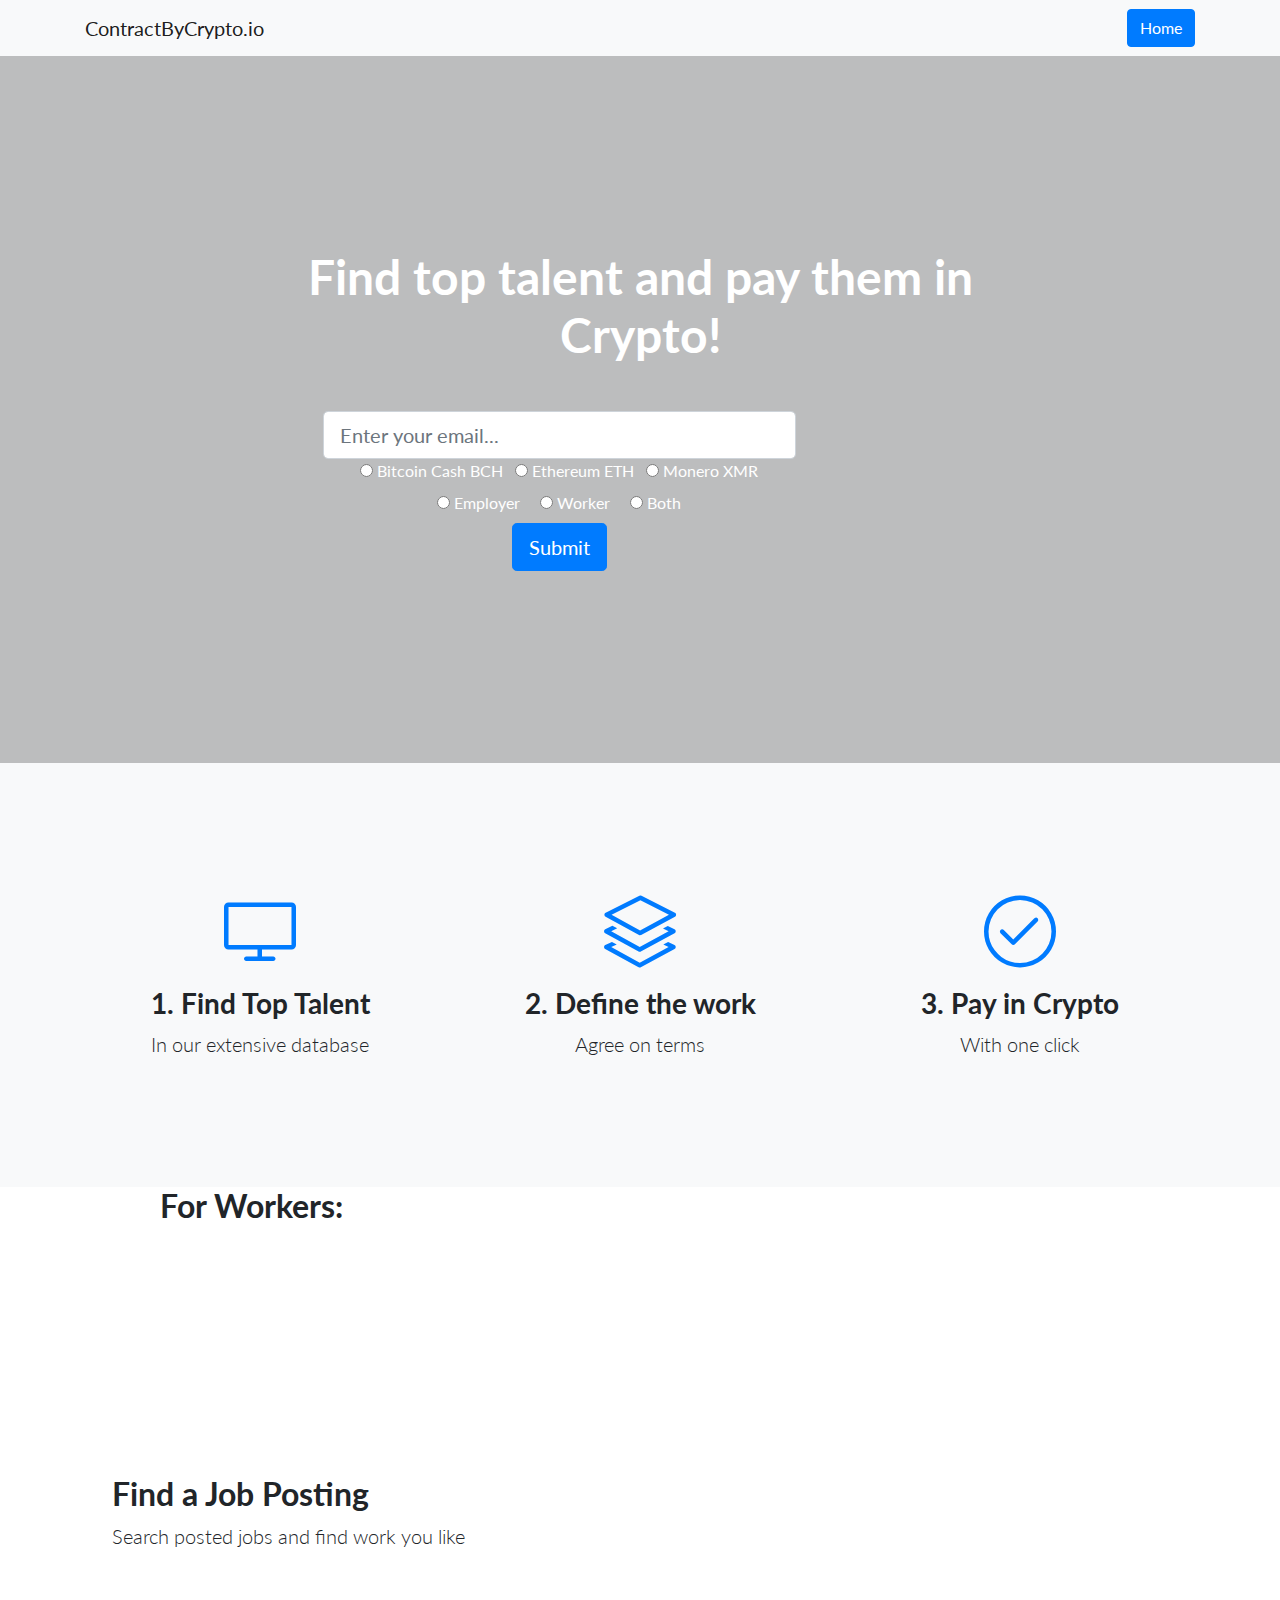
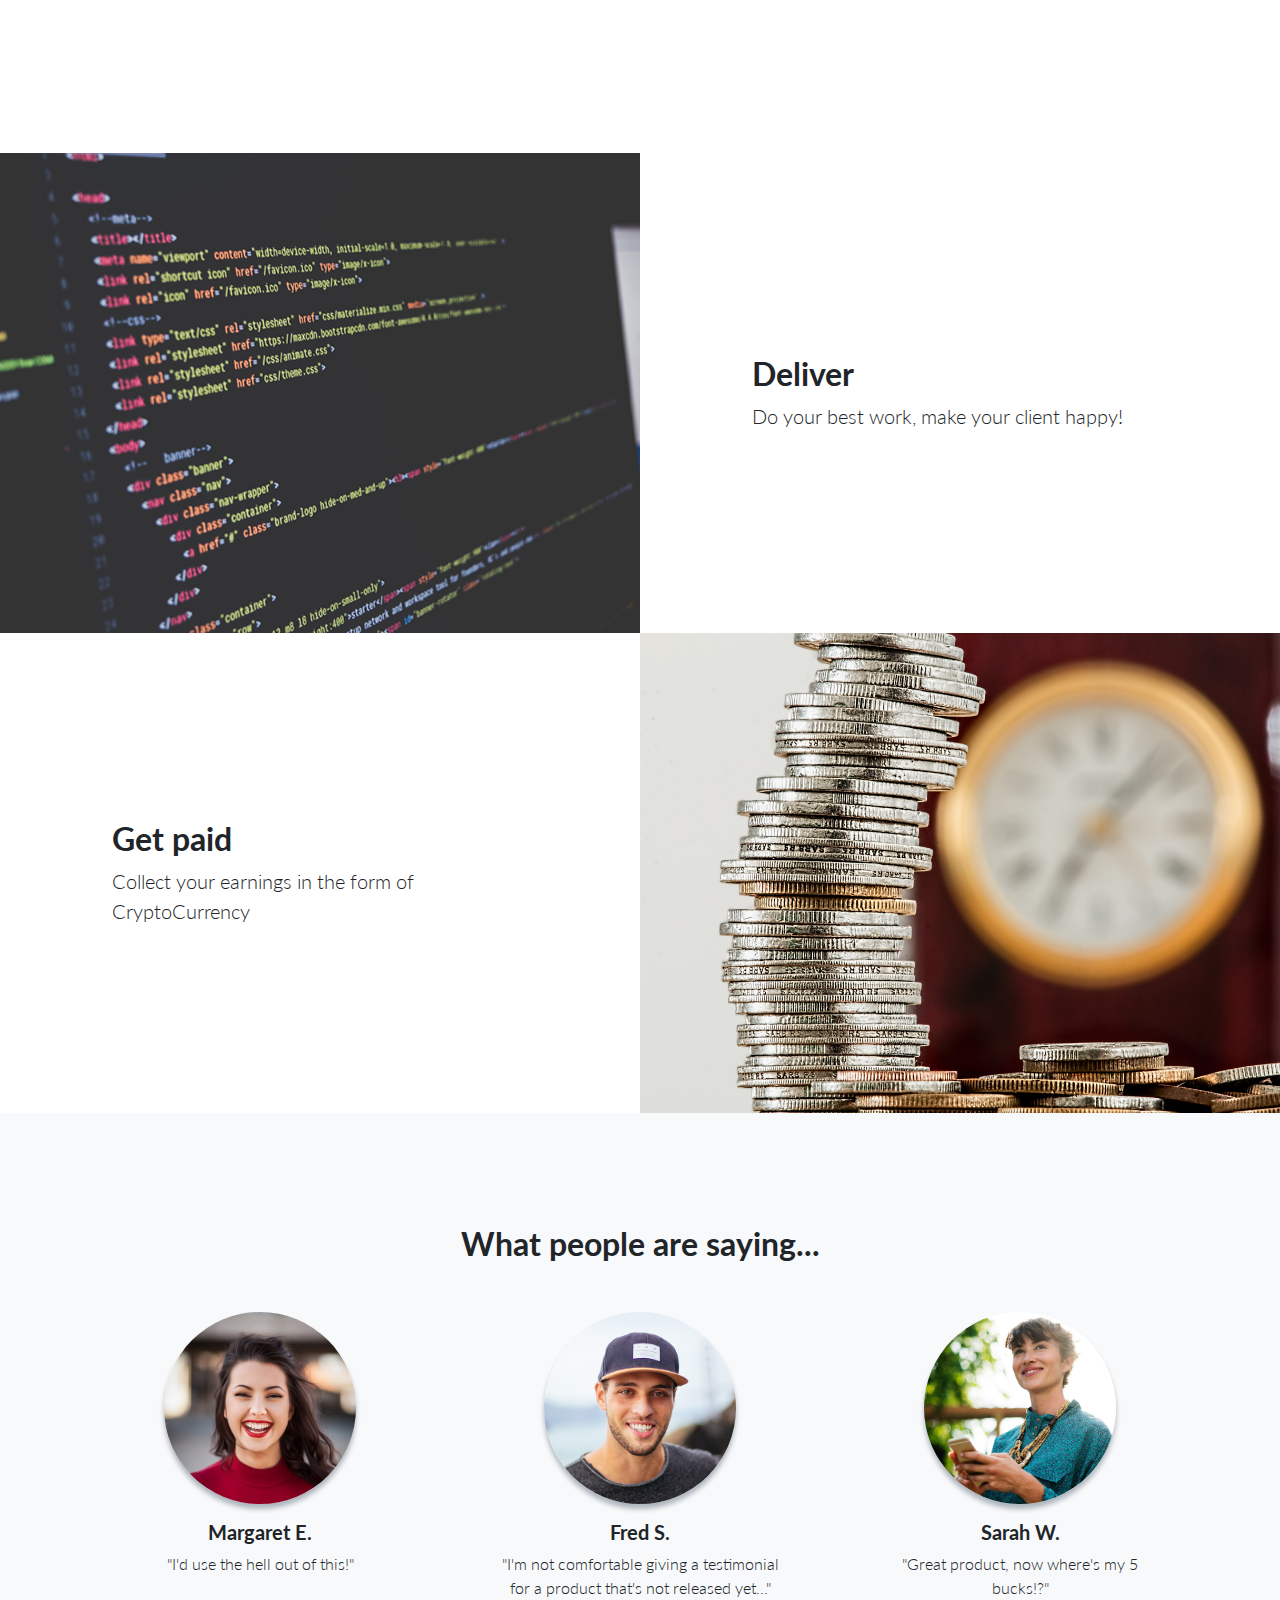
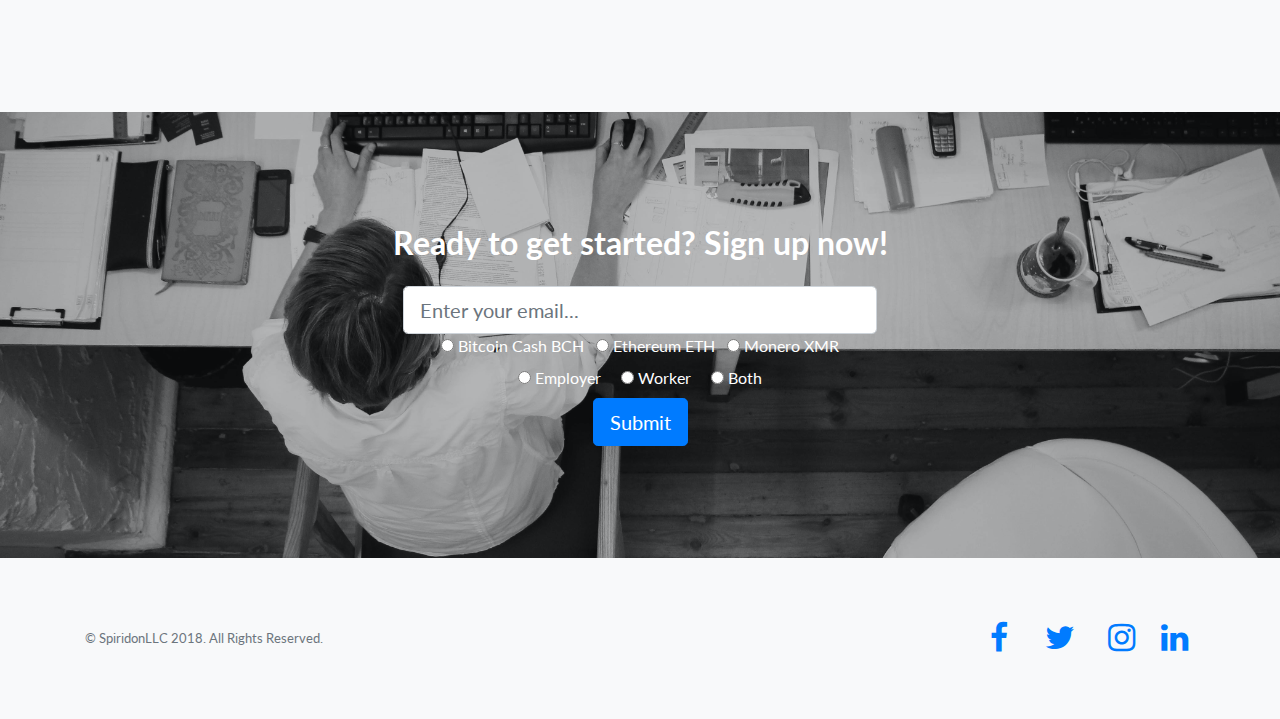
==== site/index.html @ 1835cf9c "initial commit" ====
<!DOCTYPE html>
<html lang="en">

  <head>

    <meta charset="utf-8">
    <meta name="viewport" content="width=device-width, initial-scale=1, shrink-to-fit=no">
    <meta name="description" content="">
    <meta name="author" content="">

    <title>Contract by Crypto - Pay for Work with Crypto Currency</title>

    <!-- Bootstrap core CSS -->
    <link href="vendor/bootstrap/css/bootstrap.min.css" rel="stylesheet">

    <!-- Custom fonts for this template -->
    <link href="vendor/font-awesome/css/font-awesome.min.css" rel="stylesheet" type="text/css">
    <link href="vendor/simple-line-icons/css/simple-line-icons.css" rel="stylesheet" type="text/css">
    <link href="https://fonts.googleapis.com/css?family=Lato:300,400,700,300italic,400italic,700italic" rel="stylesheet" type="text/css">

    <!-- Custom styles for this template -->
    <link href="css/landing-page.min.css" rel="stylesheet">

  </head>

  <body>

    <!-- Navigation
    -->
    <nav class="navbar navbar-light bg-light static-top">
      <div class="container">
        <a class="navbar-brand" href="/index.html">ContractByCrypto.io</a>
        <a class="btn btn-primary" href="/index.html">Home</a>
      </div>
    </nav>
    <!-- Masthead -->
    <header class="masthead text-white text-center">
      <div class="overlay"></div>
      <div class="container">
        <div class="row">
          <div class="col-xl-9 mx-auto">
            <h1 class="mb-5">Find top talent and pay them in Crypto!</h1>
          </div>
          <div class="col-md-10 col-lg-8 col-xl-7 mx-auto">
            <form action="/welcome.html">
              <div class="form-row">
                <div class="col-12 col-md-9 mb-2 mb-md-0">
                    <input type="email" name="email" required class="form-control form-control-lg" placeholder="Enter your email...">
                    <input type="radio" required id="bch" name="currency" value="bch">
                    <label for="bch">Bitcoin Cash BCH &nbsp;</label>
                    <input type="radio" required id="eth" name="currency" value="eth">
                    <label for="eth">Ethereum ETH &nbsp;</label>
                    <input type="radio" required id="xmr" name="currency" value="xmr">
                    <label for="xmr">Monero XMR</label>
                    <br>
                    <input type="radio" required id="employer" name="role" value="employer">
                    <label for="employer">Employer &nbsp; &nbsp;</label>
                    <input type="radio" required id="worker" name="role" value="worker">
                    <label for="worker">Worker &nbsp; &nbsp;</label>
                    <input type="radio" required id="both" name="role" value="both">
                    <label for="both">Both</label>
                    <br>
                    <input type="submit" value="Submit" class="btn btn-lg btn-primary">
                </div>
              </div>
            </form>
          </div>
        </div>
      </div>
    </header>

    <!-- Icons Grid -->
    <section class="features-icons bg-light text-center">
      <div class="container">
        <div class="row">
          <div class="col-lg-4">
            <div class="features-icons-item mx-auto mb-5 mb-lg-0 mb-lg-3">
              <div class="features-icons-icon d-flex">
                <i class="icon-screen-desktop m-auto text-primary"></i>
              </div>
              <h3>1. Find Top Talent</h3>
              <p class="lead mb-0">In our extensive database</p>
            </div>
          </div>
          <div class="col-lg-4">
            <div class="features-icons-item mx-auto mb-5 mb-lg-0 mb-lg-3">
              <div class="features-icons-icon d-flex">
                <i class="icon-layers m-auto text-primary"></i>
              </div>
              <h3>2. Define the work</h3>
              <p class="lead mb-0">Agree on terms</p>
            </div>
          </div>
          <div class="col-lg-4">
            <div class="features-icons-item mx-auto mb-0 mb-lg-3">
              <div class="features-icons-icon d-flex">
                <i class="icon-check m-auto text-primary"></i>
              </div>
              <h3>3. Pay in Crypto</h3>
              <p class="lead mb-0">With one click</p>
            </div>
          </div>
        </div>
      </div>
    </section>

    <!-- Image Showcases -->
    <section class="showcase">
      <div class="container-fluid p-0">
        <div class="row no-gutters">
          <div class="col-xl-9 mx-auto">
            <h2 class="mb-5">For Workers:</h2>
          </div>

          <div class="col-lg-6 order-lg-2 text-white showcase-img" style="background-image: url('img/bw-showcase-1.jpg');"></div>
          <div class="col-lg-6 order-lg-1 my-auto showcase-text">
            <h2>Find a Job Posting</h2>
            <p class="lead mb-0">Search posted jobs and find work you like</p>
          </div>
        </div>
        <div class="row no-gutters">
          <div class="col-lg-6 text-white showcase-img" style="background-image: url('img/bg-showcase-2.jpg');"></div>
          <div class="col-lg-6 my-auto showcase-text">
            <h2>Deliver</h2>
            <p class="lead mb-0">Do your best work, make your client happy!</p>
          </div>
        </div>
        <div class="row no-gutters">
          <div class="col-lg-6 order-lg-2 text-white showcase-img" style="background-image: url('img/bw-showcase-3.jpg');"></div>
          <div class="col-lg-6 order-lg-1 my-auto showcase-text">
            <h2>Get paid</h2>
            <p class="lead mb-0">Collect your earnings in the form of CryptoCurrency</p>
          </div>
        </div>
      </div>
    </section>

    <!-- Testimonials -->
    <section class="testimonials text-center bg-light">
      <div class="container">
        <h2 class="mb-5">What people are saying...</h2>
        <div class="row">
          <div class="col-lg-4">
            <div class="testimonial-item mx-auto mb-5 mb-lg-0">
              <img class="img-fluid rounded-circle mb-3" src="img/testimonials-1.jpg" alt="">
              <h5>Margaret E.</h5>
              <p class="font-weight-light mb-0">"I'd use the hell out of this!"</p>
            </div>
          </div>
          <div class="col-lg-4">
            <div class="testimonial-item mx-auto mb-5 mb-lg-0">
              <img class="img-fluid rounded-circle mb-3" src="img/testimonials-2.jpg" alt="">
              <h5>Fred S.</h5>
              <p class="font-weight-light mb-0">"I'm not comfortable giving a testimonial for a product that's not released yet..."</p>
            </div>
          </div>
          <div class="col-lg-4">
            <div class="testimonial-item mx-auto mb-5 mb-lg-0">
              <img class="img-fluid rounded-circle mb-3" src="img/testimonials-3.jpg" alt="">
              <h5>Sarah	W.</h5>
              <p class="font-weight-light mb-0">"Great product, now where's my 5 bucks!?"</p>
            </div>
          </div>
        </div>
      </div>
    </section>

    <!-- Call to Action -->
    <section class="call-to-action text-white text-center">
      <div class="overlay"></div>
      <div class="container">
        <div class="row">
          <div class="col-xl-9 mx-auto">
            <h2 class="mb-4">Ready to get started? Sign up now!</h2>
          </div>
          <div class="col-md-10 col-lg-8 col-xl-7 mx-auto">
            <form action="/welcome.html">
              <div class="form-row">
                <!--<div class="col-12 col-md-9 mb-2 mb-md-0">-->
                <div class="col-xl-9 mx-auto">
                    <input type="email" name="email" required class="form-control form-control-lg" placeholder="Enter your email...">
                    <input type="radio" required id="bch" name="currency" value="bch">
                    <label for="bch">Bitcoin Cash BCH &nbsp;</label>
                    <input type="radio" required id="eth" name="currency" value="eth">
                    <label for="eth">Ethereum ETH &nbsp;</label>
                    <input type="radio" required id="xmr" name="currency" value="xmr">
                    <label for="xmr">Monero XMR</label>
                    <br>
                    <input type="radio" required id="employer" name="role" value="employer">
                    <label for="employer">Employer &nbsp; &nbsp;</label>
                    <input type="radio" required id="worker" name="role" value="worker">
                    <label for="worker">Worker &nbsp; &nbsp;</label>
                    <input type="radio" required id="both" name="role" value="both">
                    <label for="both">Both</label>
                    <br>
                    <input type="submit" value="Submit" class="btn btn-lg btn-primary">
                </div>
              </div>
            </form>
          </div>
        </div>
      </div>
    </section>

    <!-- Footer -->
    <footer class="footer bg-light">
      <div class="container">
        <div class="row">
          <div class="col-lg-6 h-100 text-center text-lg-left my-auto">
            <p class="text-muted small mb-4 mb-lg-0">&copy; SpiridonLLC 2018. All Rights Reserved.</p>
          </div>
          <div class="col-lg-6 h-100 text-center text-lg-right my-auto">
            <ul class="list-inline mb-0">
              <li class="list-inline-item mr-3">
                <a href="#">
                  <i class="fa fa-facebook fa-2x fa-fw"></i>
                </a>
              </li>
              <li class="list-inline-item mr-3">
                <a href="#">
                  <i class="fa fa-twitter fa-2x fa-fw"></i>
                </a>
              </li>
              <li class="list-inline-item">
                <a href="#">
                  <i class="fa fa-instagram fa-2x fa-fw"></i>
                </a>
              </li>
              <li class="list-inline-item">
                <a href="#">
                  <i class="fa fa-linkedin fa-2x fa-fw"></i>
                </a>
              </li>
            </ul>
          </div>
        </div>
      </div>
    </footer>

    <!-- Bootstrap core JavaScript -->
    <script src="vendor/jquery/jquery.min.js"></script>
    <script src="vendor/bootstrap/js/bootstrap.bundle.min.js"></script>

  </body>

</html>
---- site/vendor/simple-line-icons/css/simple-line-icons.css ----
@font-face {
  font-family: 'simple-line-icons';
  src: url('../fonts/Simple-Line-Icons.eot?v=2.4.0');
  src: url('../fonts/Simple-Line-Icons.eot?v=2.4.0#iefix') format('embedded-opentype'), url('../fonts/Simple-Line-Icons.woff2?v=2.4.0') format('woff2'), url('../fonts/Simple-Line-Icons.ttf?v=2.4.0') format('truetype'), url('../fonts/Simple-Line-Icons.woff?v=2.4.0') format('woff'), url('../fonts/Simple-Line-Icons.svg?v=2.4.0#simple-line-icons') format('svg');
  font-weight: normal;
  font-style: normal;
}
/*
 Use the following CSS code if you want to have a class per icon.
 Instead of a list of all class selectors, you can use the generic [class*="icon-"] selector, but it's slower:
*/
.icon-user,
.icon-people,
.icon-user-female,
.icon-user-follow,
.icon-user-following,
.icon-user-unfollow,
.icon-login,
.icon-logout,
.icon-emotsmile,
.icon-phone,
.icon-call-end,
.icon-call-in,
.icon-call-out,
.icon-map,
.icon-location-pin,
.icon-direction,
.icon-directions,
.icon-compass,
.icon-layers,
.icon-menu,
.icon-list,
.icon-options-vertical,
.icon-options,
.icon-arrow-down,
.icon-arrow-left,
.icon-arrow-right,
.icon-arrow-up,
.icon-arrow-up-circle,
.icon-arrow-left-circle,
.icon-arrow-right-circle,
.icon-arrow-down-circle,
.icon-check,
.icon-clock,
.icon-plus,
.icon-minus,
.icon-close,
.icon-event,
.icon-exclamation,
.icon-organization,
.icon-trophy,
.icon-screen-smartphone,
.icon-screen-desktop,
.icon-plane,
.icon-notebook,
.icon-mustache,
.icon-mouse,
.icon-magnet,
.icon-energy,
.icon-disc,
.icon-cursor,
.icon-cursor-move,
.icon-crop,
.icon-chemistry,
.icon-speedometer,
.icon-shield,
.icon-screen-tablet,
.icon-magic-wand,
.icon-hourglass,
.icon-graduation,
.icon-ghost,
.icon-game-controller,
.icon-fire,
.icon-eyeglass,
.icon-envelope-open,
.icon-envelope-letter,
.icon-bell,
.icon-badge,
.icon-anchor,
.icon-wallet,
.icon-vector,
.icon-speech,
.icon-puzzle,
.icon-printer,
.icon-present,
.icon-playlist,
.icon-pin,
.icon-picture,
.icon-handbag,
.icon-globe-alt,
.icon-globe,
.icon-folder-alt,
.icon-folder,
.icon-film,
.icon-feed,
.icon-drop,
.icon-drawer,
.icon-docs,
.icon-doc,
.icon-diamond,
.icon-cup,
.icon-calculator,
.icon-bubbles,
.icon-briefcase,
.icon-book-open,
.icon-basket-loaded,
.icon-basket,
.icon-bag,
.icon-action-undo,
.icon-action-redo,
.icon-wrench,
.icon-umbrella,
.icon-trash,
.icon-tag,
.icon-support,
.icon-frame,
.icon-size-fullscreen,
.icon-size-actual,
.icon-shuffle,
.icon-share-alt,
.icon-share,
.icon-rocket,
.icon-question,
.icon-pie-chart,
.icon-pencil,
.icon-note,
.icon-loop,
.icon-home,
.icon-grid,
.icon-graph,
.icon-microphone,
.icon-music-tone-alt,
.icon-music-tone,
.icon-earphones-alt,
.icon-earphones,
.icon-equalizer,
.icon-like,
.icon-dislike,
.icon-control-start,
.icon-control-rewind,
.icon-control-play,
.icon-control-pause,
.icon-control-forward,
.icon-control-end,
.icon-volume-1,
.icon-volume-2,
.icon-volume-off,
.icon-calendar,
.icon-bulb,
.icon-chart,
.icon-ban,
.icon-bubble,
.icon-camrecorder,
.icon-camera,
.icon-cloud-download,
.icon-cloud-upload,
.icon-envelope,
.icon-eye,
.icon-flag,
.icon-heart,
.icon-info,
.icon-key,
.icon-link,
.icon-lock,
.icon-lock-open,
.icon-magnifier,
.icon-magnifier-add,
.icon-magnifier-remove,
.icon-paper-clip,
.icon-paper-plane,
.icon-power,
.icon-refresh,
.icon-reload,
.icon-settings,
.icon-star,
.icon-symbol-female,
.icon-symbol-male,
.icon-target,
.icon-credit-card,
.icon-paypal,
.icon-social-tumblr,
.icon-social-twitter,
.icon-social-facebook,
.icon-social-instagram,
.icon-social-linkedin,
.icon-social-pinterest,
.icon-social-github,
.icon-social-google,
.icon-social-reddit,
.icon-social-skype,
.icon-social-dribbble,
.icon-social-behance,
.icon-social-foursqare,
.icon-social-soundcloud,
.icon-social-spotify,
.icon-social-stumbleupon,
.icon-social-youtube,
.icon-social-dropbox,
.icon-social-vkontakte,
.icon-social-steam {
  font-family: 'simple-line-icons';
  speak: none;
  font-style: normal;
  font-weight: normal;
  font-variant: normal;
  text-transform: none;
  line-height: 1;
  /* Better Font Rendering =========== */
  -webkit-font-smoothing: antialiased;
  -moz-osx-font-smoothing: grayscale;
}
.icon-user:before {
  content: "\e005";
}
.icon-people:before {
  content: "\e001";
}
.icon-user-female:before {
  content: "\e000";
}
.icon-user-follow:before {
  content: "\e002";
}
.icon-user-following:before {
  content: "\e003";
}
.icon-user-unfollow:before {
  content: "\e004";
}
.icon-login:before {
  content: "\e066";
}
.icon-logout:before {
  content: "\e065";
}
.icon-emotsmile:before {
  content: "\e021";
}
.icon-phone:before {
  content: "\e600";
}
.icon-call-end:before {
  content: "\e048";
}
.icon-call-in:before {
  content: "\e047";
}
.icon-call-out:before {
  content: "\e046";
}
.icon-map:before {
  content: "\e033";
}
.icon-location-pin:before {
  content: "\e096";
}
.icon-direction:before {
  content: "\e042";
}
.icon-directions:before {
  content: "\e041";
}
.icon-compass:before {
  content: "\e045";
}
.icon-layers:before {
  content: "\e034";
}
.icon-menu:before {
  content: "\e601";
}
.icon-list:before {
  content: "\e067";
}
.icon-options-vertical:before {
  content: "\e602";
}
.icon-options:before {
  content: "\e603";
}
.icon-arrow-down:before {
  content: "\e604";
}
.icon-arrow-left:before {
  content: "\e605";
}
.icon-arrow-right:before {
  content: "\e606";
}
.icon-arrow-up:before {
  content: "\e607";
}
.icon-arrow-up-circle:before {
  content: "\e078";
}
.icon-arrow-left-circle:before {
  content: "\e07a";
}
.icon-arrow-right-circle:before {
  content: "\e079";
}
.icon-arrow-down-circle:before {
  content: "\e07b";
}
.icon-check:before {
  content: "\e080";
}
.icon-clock:before {
  content: "\e081";
}
.icon-plus:before {
  content: "\e095";
}
.icon-minus:before {
  content: "\e615";
}
.icon-close:before {
  content: "\e082";
}
.icon-event:before {
  content: "\e619";
}
.icon-exclamation:before {
  content: "\e617";
}
.icon-organization:before {
  content: "\e616";
}
.icon-trophy:before {
  content: "\e006";
}
.icon-screen-smartphone:before {
  content: "\e010";
}
.icon-screen-desktop:before {
  content: "\e011";
}
.icon-plane:before {
  content: "\e012";
}
.icon-notebook:before {
  content: "\e013";
}
.icon-mustache:before {
  content: "\e014";
}
.icon-mouse:before {
  content: "\e015";
}
.icon-magnet:before {
  content: "\e016";
}
.icon-energy:before {
  content: "\e020";
}
.icon-disc:before {
  content: "\e022";
}
.icon-cursor:before {
  content: "\e06e";
}
.icon-cursor-move:before {
  content: "\e023";
}
.icon-crop:before {
  content: "\e024";
}
.icon-chemistry:before {
  content: "\e026";
}
.icon-speedometer:before {
  content: "\e007";
}
.icon-shield:before {
  content: "\e00e";
}
.icon-screen-tablet:before {
  content: "\e00f";
}
.icon-magic-wand:before {
  content: "\e017";
}
.icon-hourglass:before {
  content: "\e018";
}
.icon-graduation:before {
  content: "\e019";
}
.icon-ghost:before {
  content: "\e01a";
}
.icon-game-controller:before {
  content: "\e01b";
}
.icon-fire:before {
  content: "\e01c";
}
.icon-eyeglass:before {
  content: "\e01d";
}
.icon-envelope-open:before {
  content: "\e01e";
}
.icon-envelope-letter:before {
  content: "\e01f";
}
.icon-bell:before {
  content: "\e027";
}
.icon-badge:before {
  content: "\e028";
}
.icon-anchor:before {
  content: "\e029";
}
.icon-wallet:before {
  content: "\e02a";
}
.icon-vector:before {
  content: "\e02b";
}
.icon-speech:before {
  content: "\e02c";
}
.icon-puzzle:before {
  content: "\e02d";
}
.icon-printer:before {
  content: "\e02e";
}
.icon-present:before {
  content: "\e02f";
}
.icon-playlist:before {
  content: "\e030";
}
.icon-pin:before {
  content: "\e031";
}
.icon-picture:before {
  content: "\e032";
}
.icon-handbag:before {
  content: "\e035";
}
.icon-globe-alt:before {
  content: "\e036";
}
.icon-globe:before {
  content: "\e037";
}
.icon-folder-alt:before {
  content: "\e039";
}
.icon-folder:before {
  content: "\e089";
}
.icon-film:before {
  content: "\e03a";
}
.icon-feed:before {
  content: "\e03b";
}
.icon-drop:before {
  content: "\e03e";
}
.icon-drawer:before {
  content: "\e03f";
}
.icon-docs:before {
  content: "\e040";
}
.icon-doc:before {
  content: "\e085";
}
.icon-diamond:before {
  content: "\e043";
}
.icon-cup:before {
  content: "\e044";
}
.icon-calculator:before {
  content: "\e049";
}
.icon-bubbles:before {
  content: "\e04a";
}
.icon-briefcase:before {
  content: "\e04b";
}
.icon-book-open:before {
  content: "\e04c";
}
.icon-basket-loaded:before {
  content: "\e04d";
}
.icon-basket:before {
  content: "\e04e";
}
.icon-bag:before {
  content: "\e04f";
}
.icon-action-undo:before {
  content: "\e050";
}
.icon-action-redo:before {
  content: "\e051";
}
.icon-wrench:before {
  content: "\e052";
}
.icon-umbrella:before {
  content: "\e053";
}
.icon-trash:before {
  content: "\e054";
}
.icon-tag:before {
  content: "\e055";
}
.icon-support:before {
  content: "\e056";
}
.icon-frame:before {
  content: "\e038";
}
.icon-size-fullscreen:before {
  content: "\e057";
}
.icon-size-actual:before {
  content: "\e058";
}
.icon-shuffle:before {
  content: "\e059";
}
.icon-share-alt:before {
  content: "\e05a";
}
.icon-share:before {
  content: "\e05b";
}
.icon-rocket:before {
  content: "\e05c";
}
.icon-question:before {
  content: "\e05d";
}
.icon-pie-chart:before {
  content: "\e05e";
}
.icon-pencil:before {
  content: "\e05f";
}
.icon-note:before {
  content: "\e060";
}
.icon-loop:before {
  content: "\e064";
}
.icon-home:before {
  content: "\e069";
}
.icon-grid:before {
  content: "\e06a";
}
.icon-graph:before {
  content: "\e06b";
}
.icon-microphone:before {
  content: "\e063";
}
.icon-music-tone-alt:before {
  content: "\e061";
}
.icon-music-tone:before {
  content: "\e062";
}
.icon-earphones-alt:before {
  content: "\e03c";
}
.icon-earphones:before {
  content: "\e03d";
}
.icon-equalizer:before {
  content: "\e06c";
}
.icon-like:before {
  content: "\e068";
}
.icon-dislike:before {
  content: "\e06d";
}
.icon-control-start:before {
  content: "\e06f";
}
.icon-control-rewind:before {
  content: "\e070";
}
.icon-control-play:before {
  content: "\e071";
}
.icon-control-pause:before {
  content: "\e072";
}
.icon-control-forward:before {
  content: "\e073";
}
.icon-control-end:before {
  content: "\e074";
}
.icon-volume-1:before {
  content: "\e09f";
}
.icon-volume-2:before {
  content: "\e0a0";
}
.icon-volume-off:before {
  content: "\e0a1";
}
.icon-calendar:before {
  content: "\e075";
}
.icon-bulb:before {
  content: "\e076";
}
.icon-chart:before {
  content: "\e077";
}
.icon-ban:before {
  content: "\e07c";
}
.icon-bubble:before {
  content: "\e07d";
}
.icon-camrecorder:before {
  content: "\e07e";
}
.icon-camera:before {
  content: "\e07f";
}
.icon-cloud-download:before {
  content: "\e083";
}
.icon-cloud-upload:before {
  content: "\e084";
}
.icon-envelope:before {
  content: "\e086";
}
.icon-eye:before {
  content: "\e087";
}
.icon-flag:before {
  content: "\e088";
}
.icon-heart:before {
  content: "\e08a";
}
.icon-info:before {
  content: "\e08b";
}
.icon-key:before {
  content: "\e08c";
}
.icon-link:before {
  content: "\e08d";
}
.icon-lock:before {
  content: "\e08e";
}
.icon-lock-open:before {
  content: "\e08f";
}
.icon-magnifier:before {
  content: "\e090";
}
.icon-magnifier-add:before {
  content: "\e091";
}
.icon-magnifier-remove:before {
  content: "\e092";
}
.icon-paper-clip:before {
  content: "\e093";
}
.icon-paper-plane:before {
  content: "\e094";
}
.icon-power:before {
  content: "\e097";
}
.icon-refresh:before {
  content: "\e098";
}
.icon-reload:before {
  content: "\e099";
}
.icon-settings:before {
  content: "\e09a";
}
.icon-star:before {
  content: "\e09b";
}
.icon-symbol-female:before {
  content: "\e09c";
}
.icon-symbol-male:before {
  content: "\e09d";
}
.icon-target:before {
  content: "\e09e";
}
.icon-credit-card:before {
  content: "\e025";
}
.icon-paypal:before {
  content: "\e608";
}
.icon-social-tumblr:before {
  content: "\e00a";
}
.icon-social-twitter:before {
  content: "\e009";
}
.icon-social-facebook:before {
  content: "\e00b";
}
.icon-social-instagram:before {
  content: "\e609";
}
.icon-social-linkedin:before {
  content: "\e60a";
}
.icon-social-pinterest:before {
  content: "\e60b";
}
.icon-social-github:before {
  content: "\e60c";
}
.icon-social-google:before {
  content: "\e60d";
}
.icon-social-reddit:before {
  content: "\e60e";
}
.icon-social-skype:before {
  content: "\e60f";
}
.icon-social-dribbble:before {
  content: "\e00d";
}
.icon-social-behance:before {
  content: "\e610";
}
.icon-social-foursqare:before {
  content: "\e611";
}
.icon-social-soundcloud:before {
  content: "\e612";
}
.icon-social-spotify:before {
  content: "\e613";
}
.icon-social-stumbleupon:before {
  content: "\e614";
}
.icon-social-youtube:before {
  content: "\e008";
}
.icon-social-dropbox:before {
  content: "\e00c";
}
.icon-social-vkontakte:before {
  content: "\e618";
}
.icon-social-steam:before {
  content: "\e620";
}
---- site/css/landing-page.min.css ----
body{font-family:Lato,'Helvetica Neue',Helvetica,Arial,sans-serif}h1,h2,h3,h4,h5,h6{font-family:Lato,'Helvetica Neue',Helvetica,Arial,sans-serif;font-weight:700}header.masthead{position:relative;background-color:#343a40;background:url(../img/bw-top.jpg) no-repeat center center;-webkit-background-size:cover;-moz-background-size:cover;-o-background-size:cover;background-size:cover;padding-top:8rem;padding-bottom:8rem}header.masthead .overlay{position:absolute;background-color:#212529;height:100%;width:100%;top:0;left:0;opacity:.3}header.masthead h1{font-size:2rem}@media (min-width:768px){header.masthead{padding-top:12rem;padding-bottom:12rem}header.masthead h1{font-size:3rem}}.showcase .showcase-text{padding:3rem}.showcase .showcase-img{min-height:30rem;background-size:cover}@media (min-width:768px){.showcase .showcase-text{padding:7rem}}.features-icons{padding-top:7rem;padding-bottom:7rem}.features-icons .features-icons-item{max-width:20rem}.features-icons .features-icons-item .features-icons-icon{height:7rem}.features-icons .features-icons-item .features-icons-icon i{font-size:4.5rem}.features-icons .features-icons-item:hover .features-icons-icon i{font-size:5rem}.testimonials{padding-top:7rem;padding-bottom:7rem}.testimonials .testimonial-item{max-width:18rem}.testimonials .testimonial-item img{max-width:12rem;box-shadow:0 5px 5px 0 #adb5bd}.call-to-action{position:relative;background-color:#343a40;background:url(../img/bw-bottom.jpg) no-repeat center center;-webkit-background-size:cover;-moz-background-size:cover;-o-background-size:cover;background-size:cover;padding-top:7rem;padding-bottom:7rem}.call-to-action .overlay{position:absolute;background-color:#212529;height:100%;width:100%;top:0;left:0;opacity:.3}footer.footer{padding-top:4rem;padding-bottom:4rem}
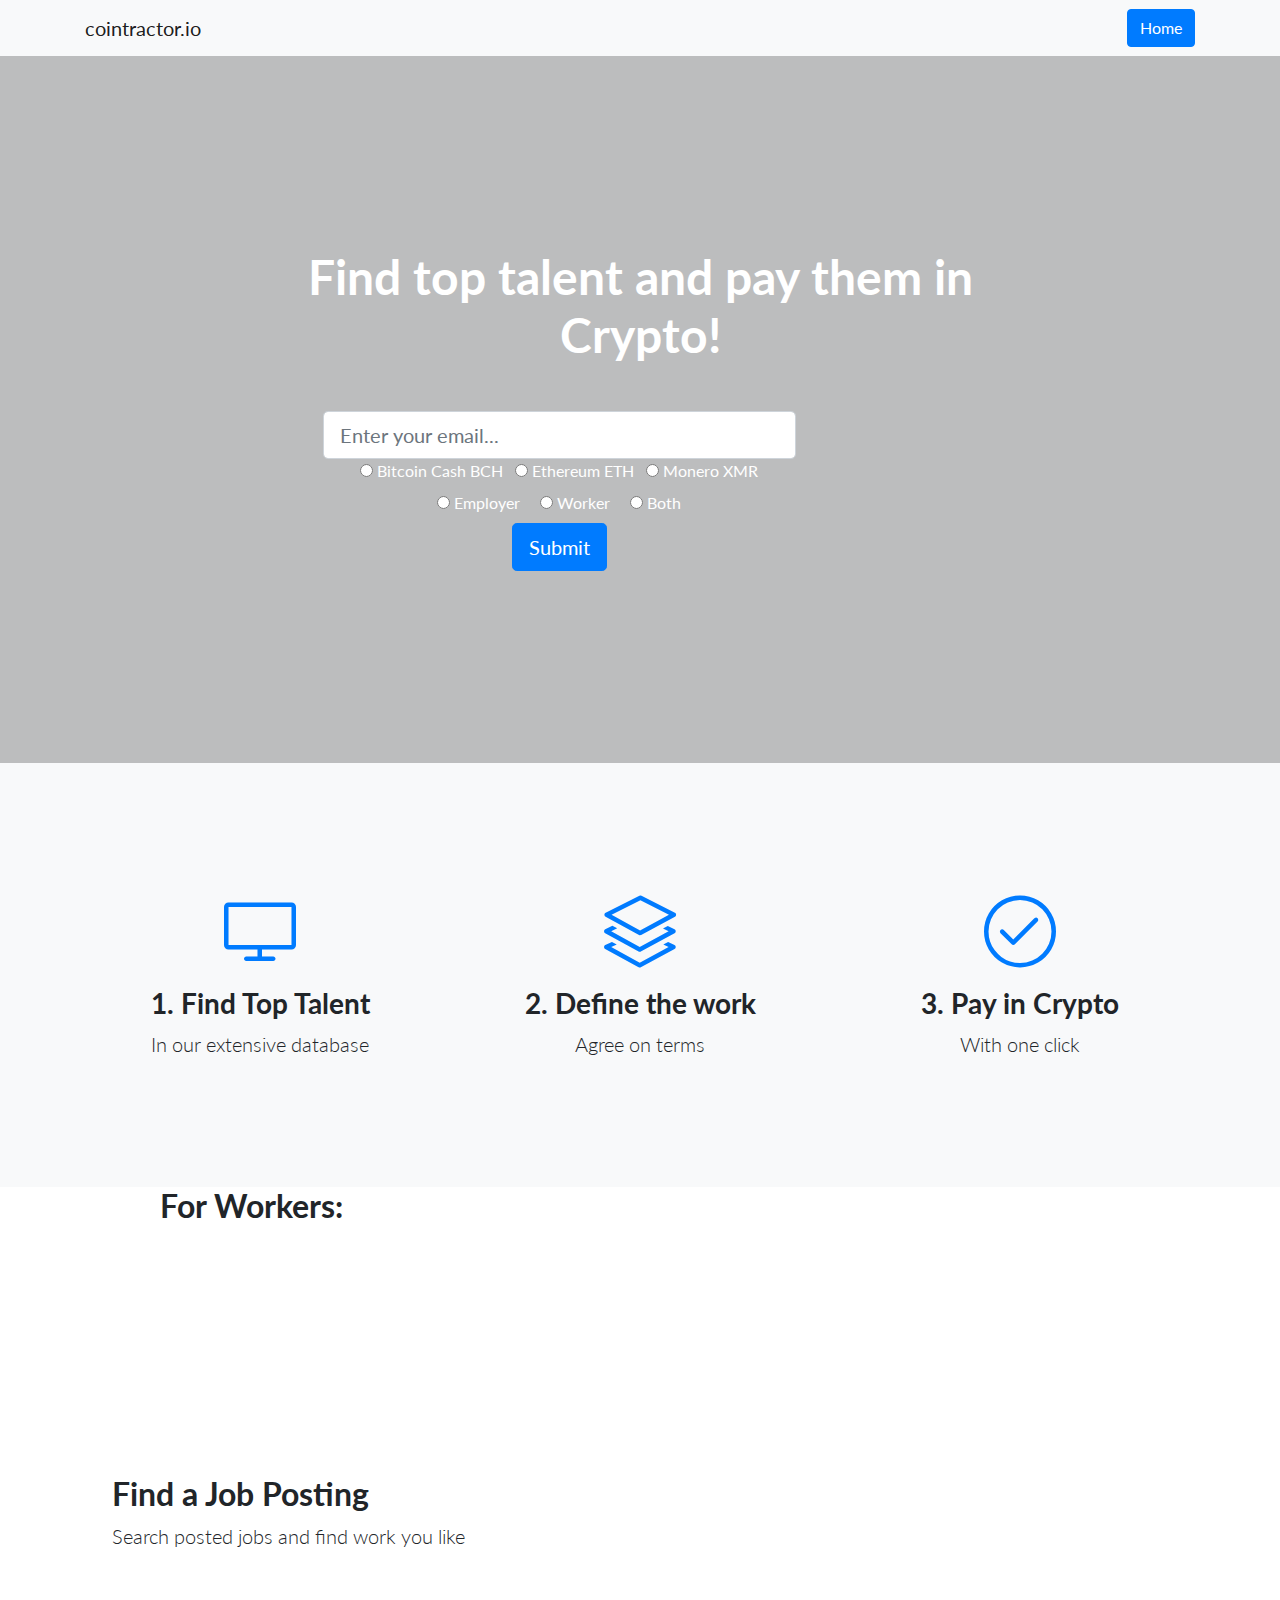
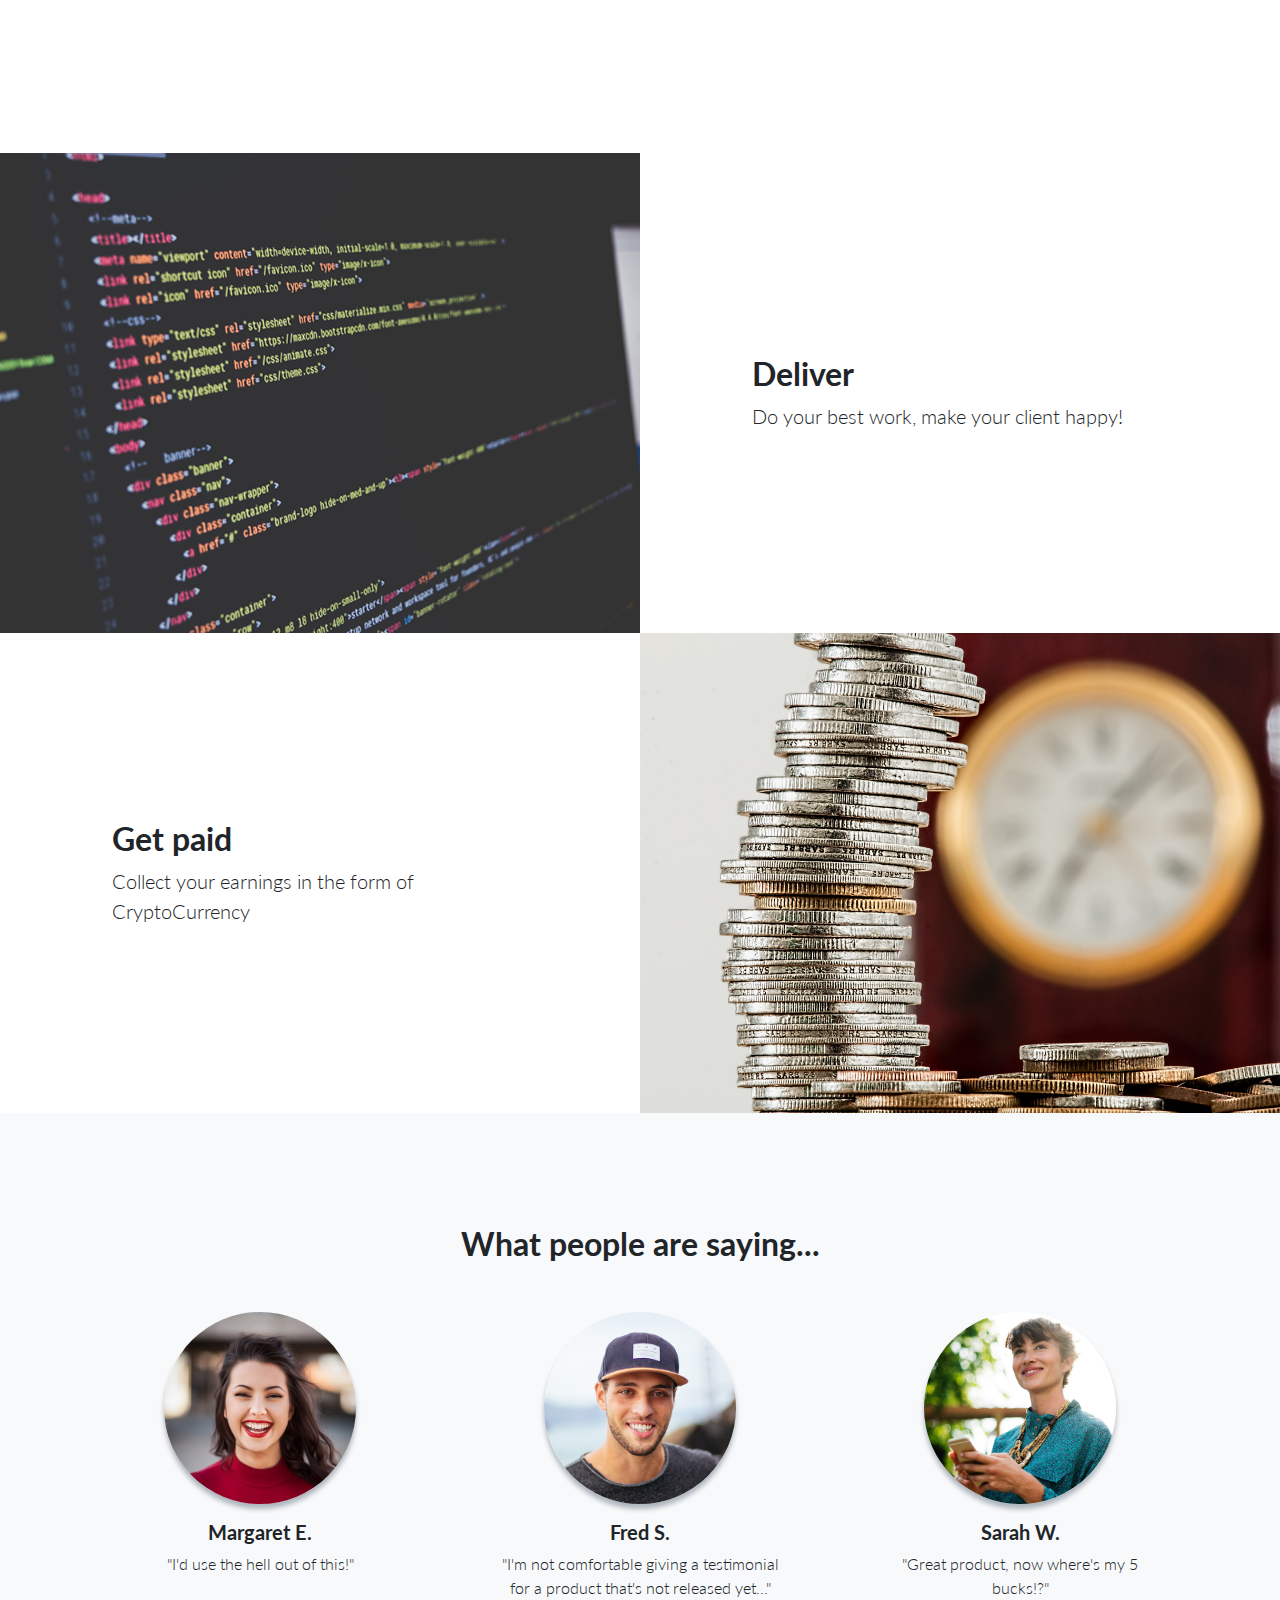
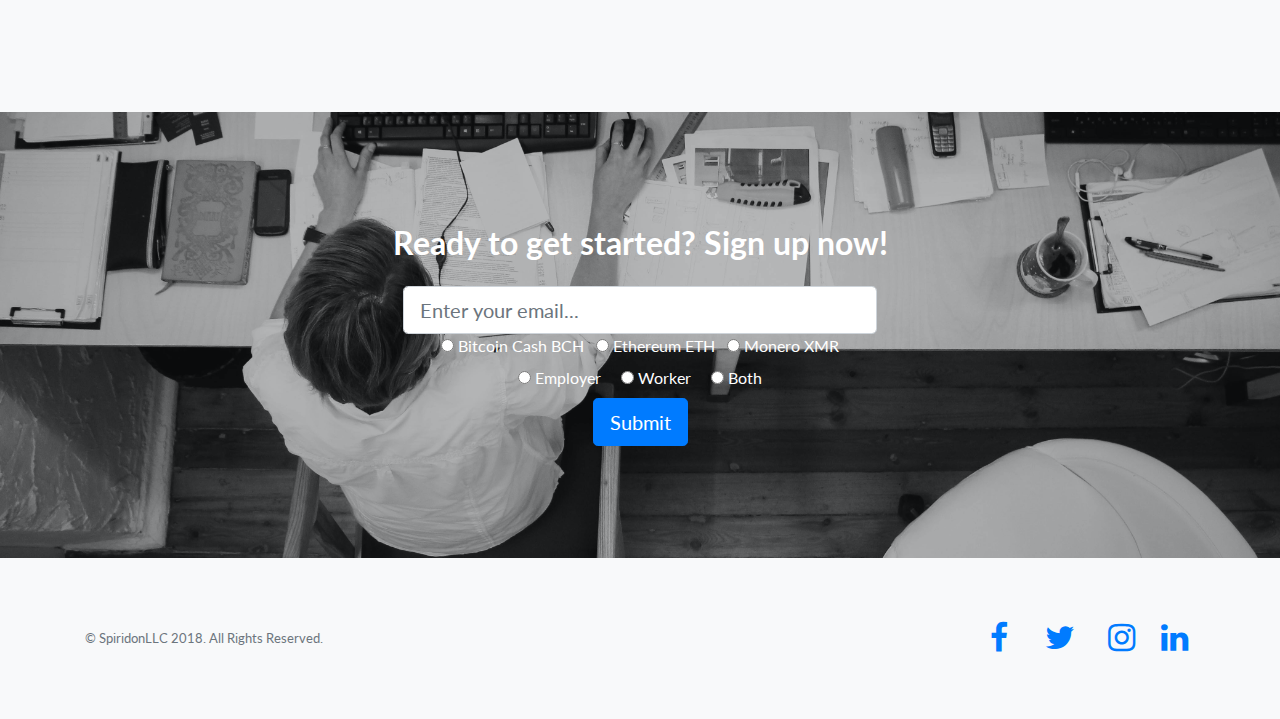
==== commit 1e276be2: "change to cointractor.io" ====
--- a/site/index.html
+++ b/site/index.html
@@ -8,7 +8,7 @@
     <meta name="description" content="">
     <meta name="author" content="">
 
-    <title>Contract by Crypto - Pay for Work with Crypto Currency</title>
+    <title>Cointractor - Pay for Work with Crypto Currency</title>
 
     <!-- Bootstrap core CSS -->
     <link href="vendor/bootstrap/css/bootstrap.min.css" rel="stylesheet">
@@ -29,7 +29,7 @@
     -->
     <nav class="navbar navbar-light bg-light static-top">
       <div class="container">
-        <a class="navbar-brand" href="/index.html">ContractByCrypto.io</a>
+        <a class="navbar-brand" href="/index.html">cointractor.io</a>
         <a class="btn btn-primary" href="/index.html">Home</a>
       </div>
     </nav>
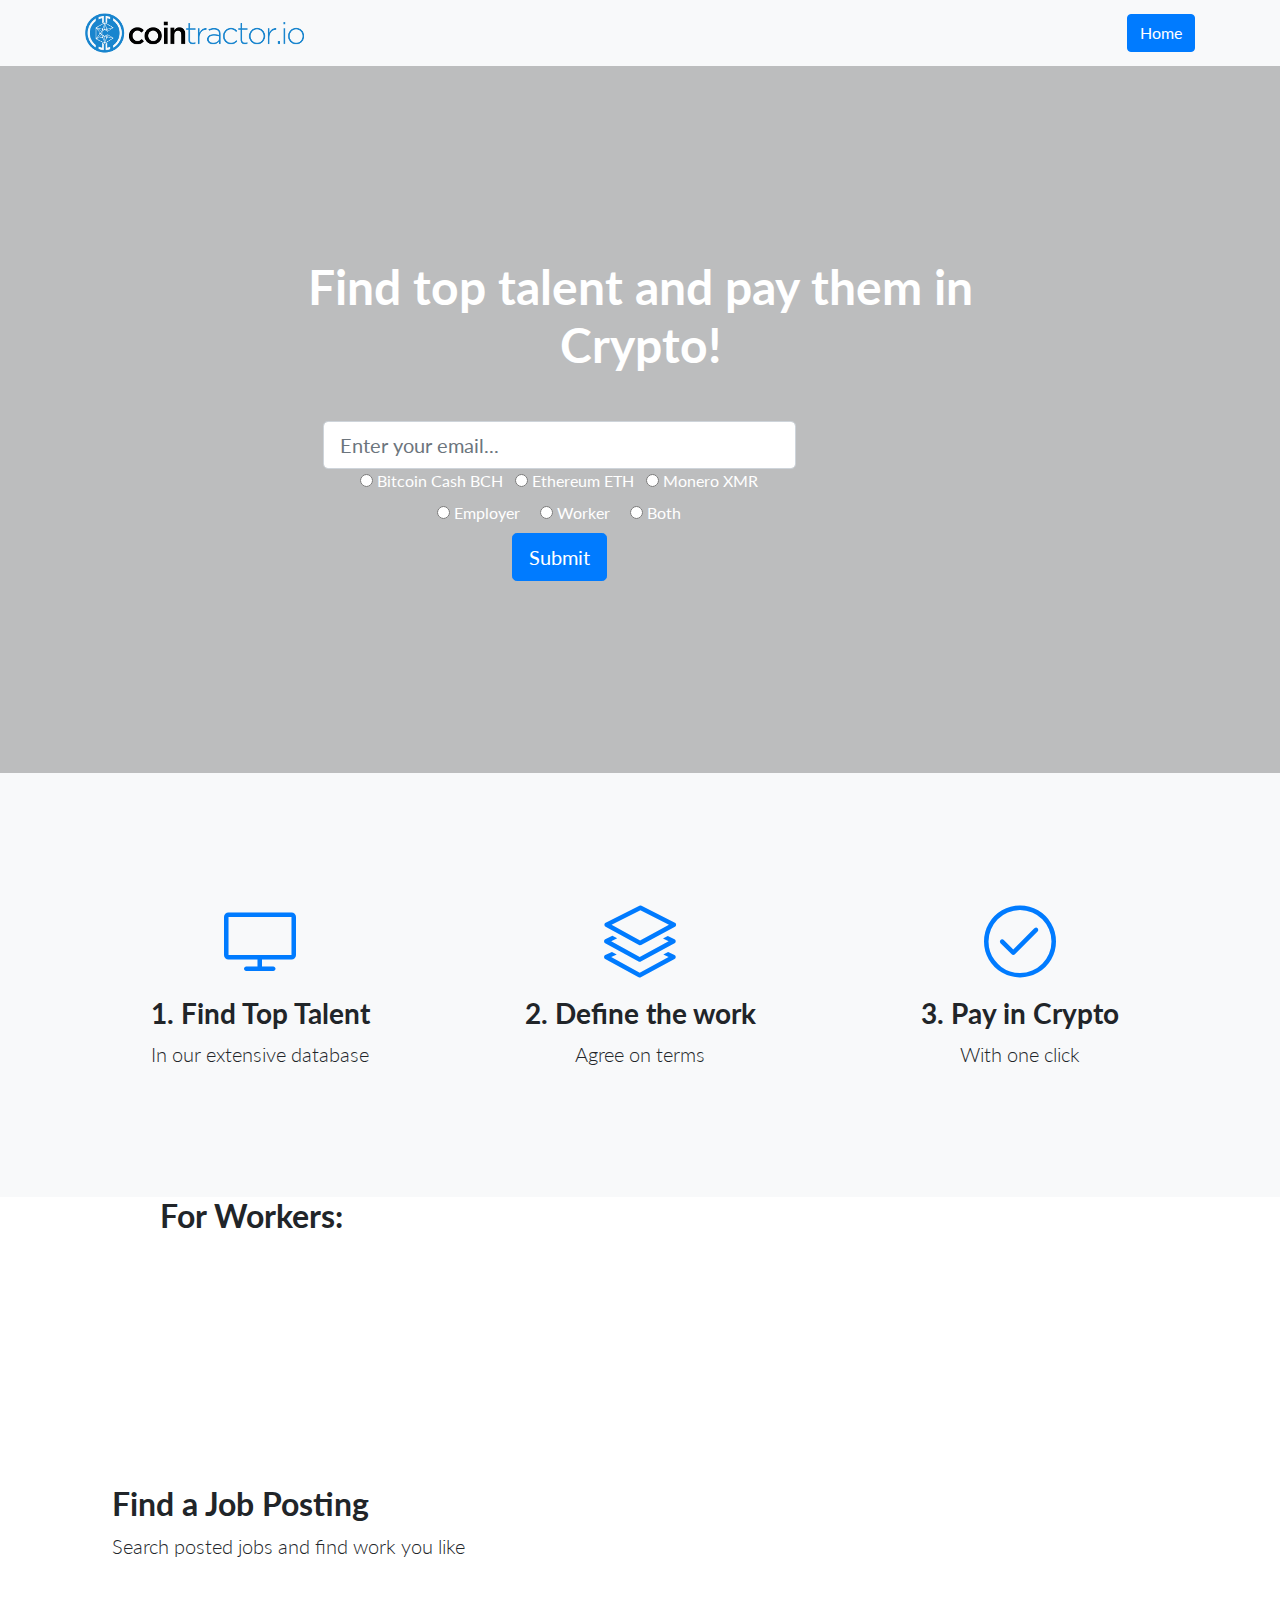
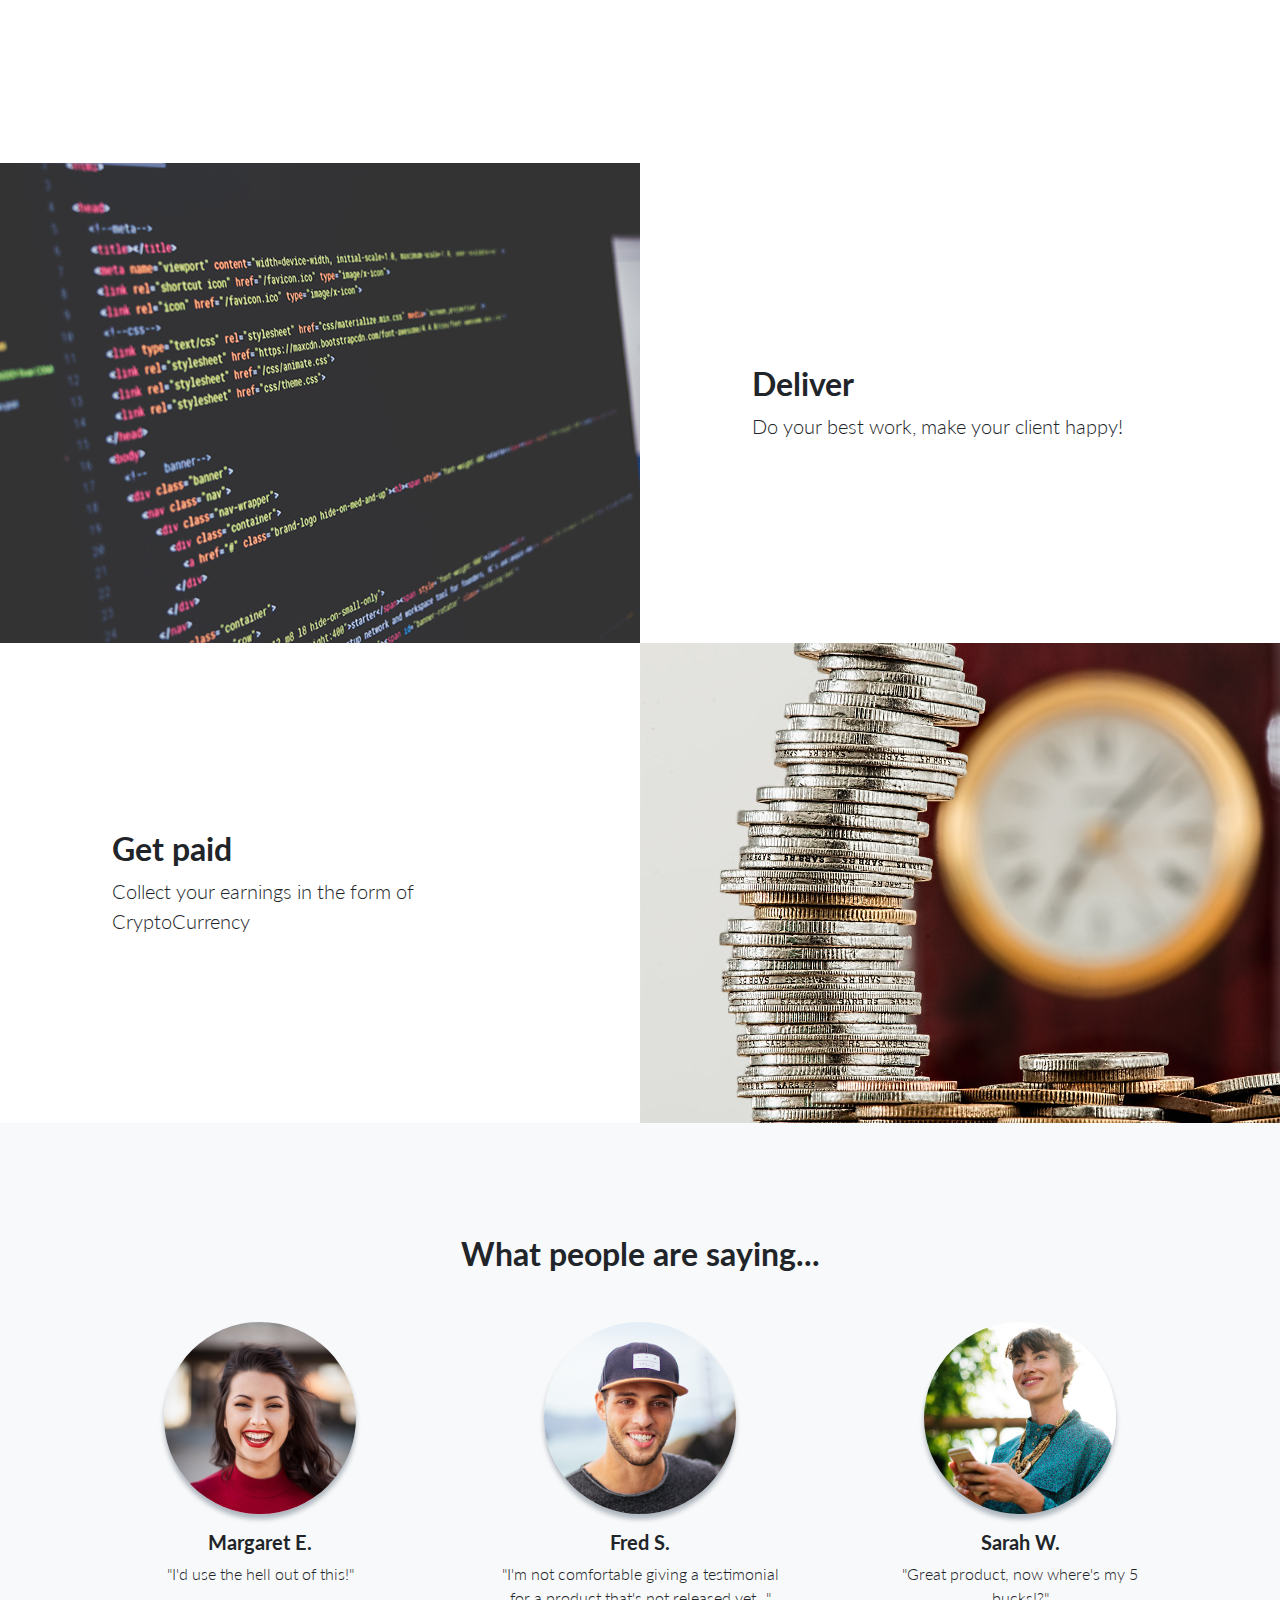
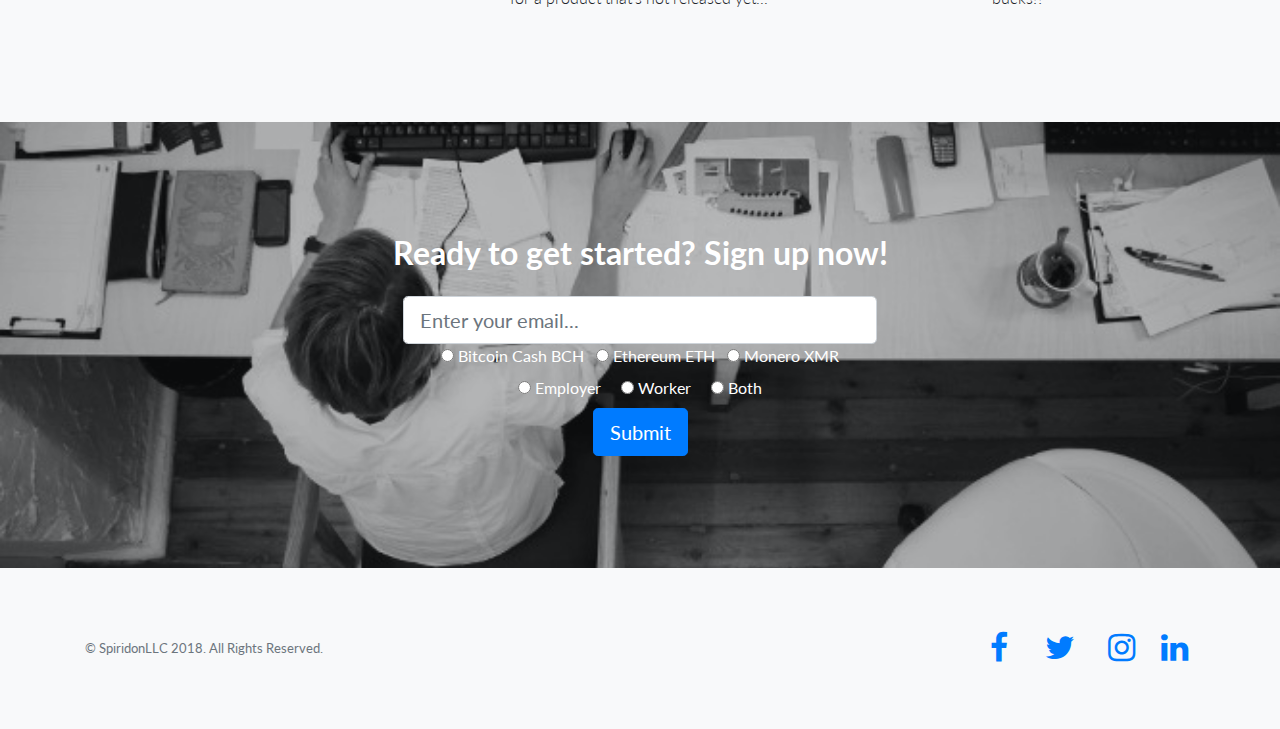
==== commit 16169cca: "scale images and add logo" ====
--- a/site/index.html
+++ b/site/index.html
@@ -29,7 +29,9 @@
     -->
     <nav class="navbar navbar-light bg-light static-top">
       <div class="container">
-        <a class="navbar-brand" href="/index.html">cointractor.io</a>
+        <a class="navbar-brand" href="/index.html">
+          <img src="img/cointractor.png" alt="cointractor logo">
+        </a>
         <a class="btn btn-primary" href="/index.html">Home</a>
       </div>
     </nav>
@@ -240,6 +242,15 @@
     <!-- Bootstrap core JavaScript -->
     <script src="vendor/jquery/jquery.min.js"></script>
     <script src="vendor/bootstrap/js/bootstrap.bundle.min.js"></script>
+    <!-- Global site tag (gtag.js) - Google Analytics -->
+    <script async src="https://www.googletagmanager.com/gtag/js?id=UA-115723841-1"></script>
+    <script>
+      window.dataLayer = window.dataLayer || [];
+      function gtag(){dataLayer.push(arguments);}
+      gtag('js', new Date());
+
+      gtag('config', 'UA-115723841-1');
+    </script>
 
   </body>
 
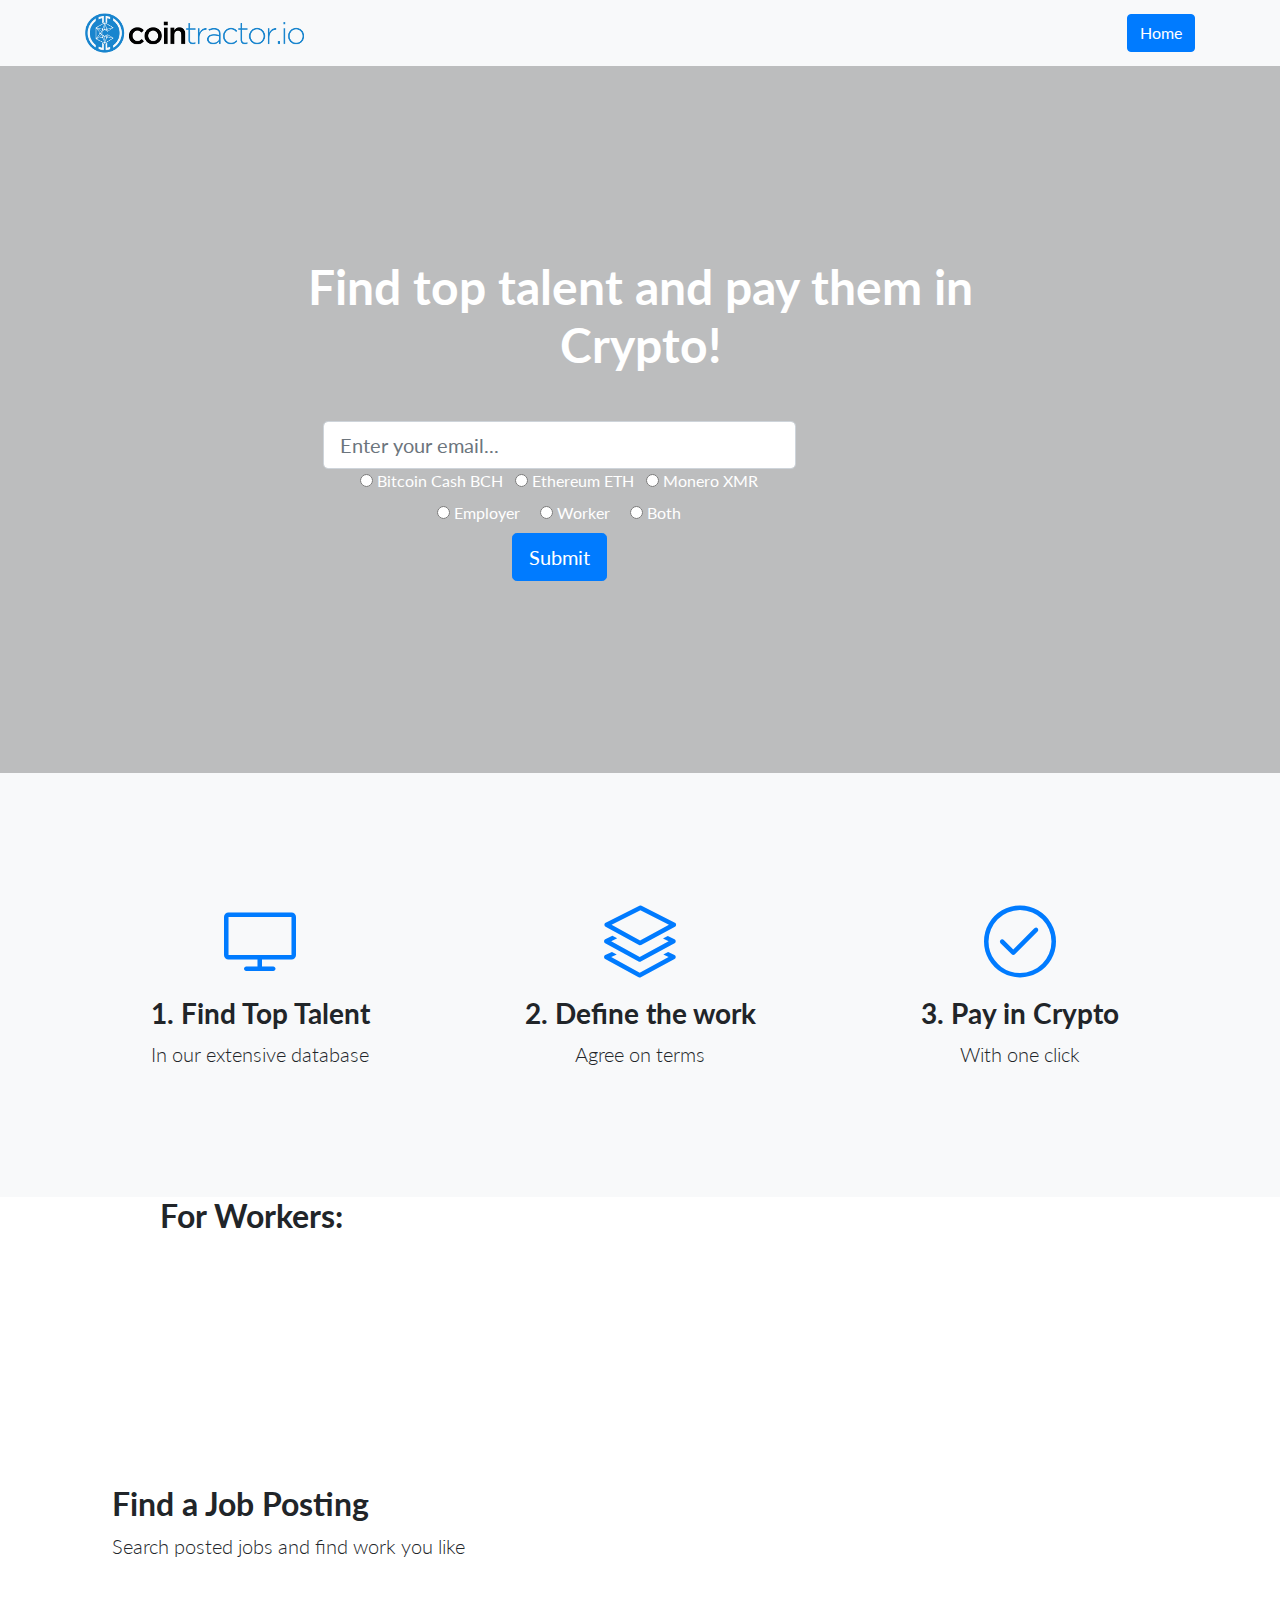
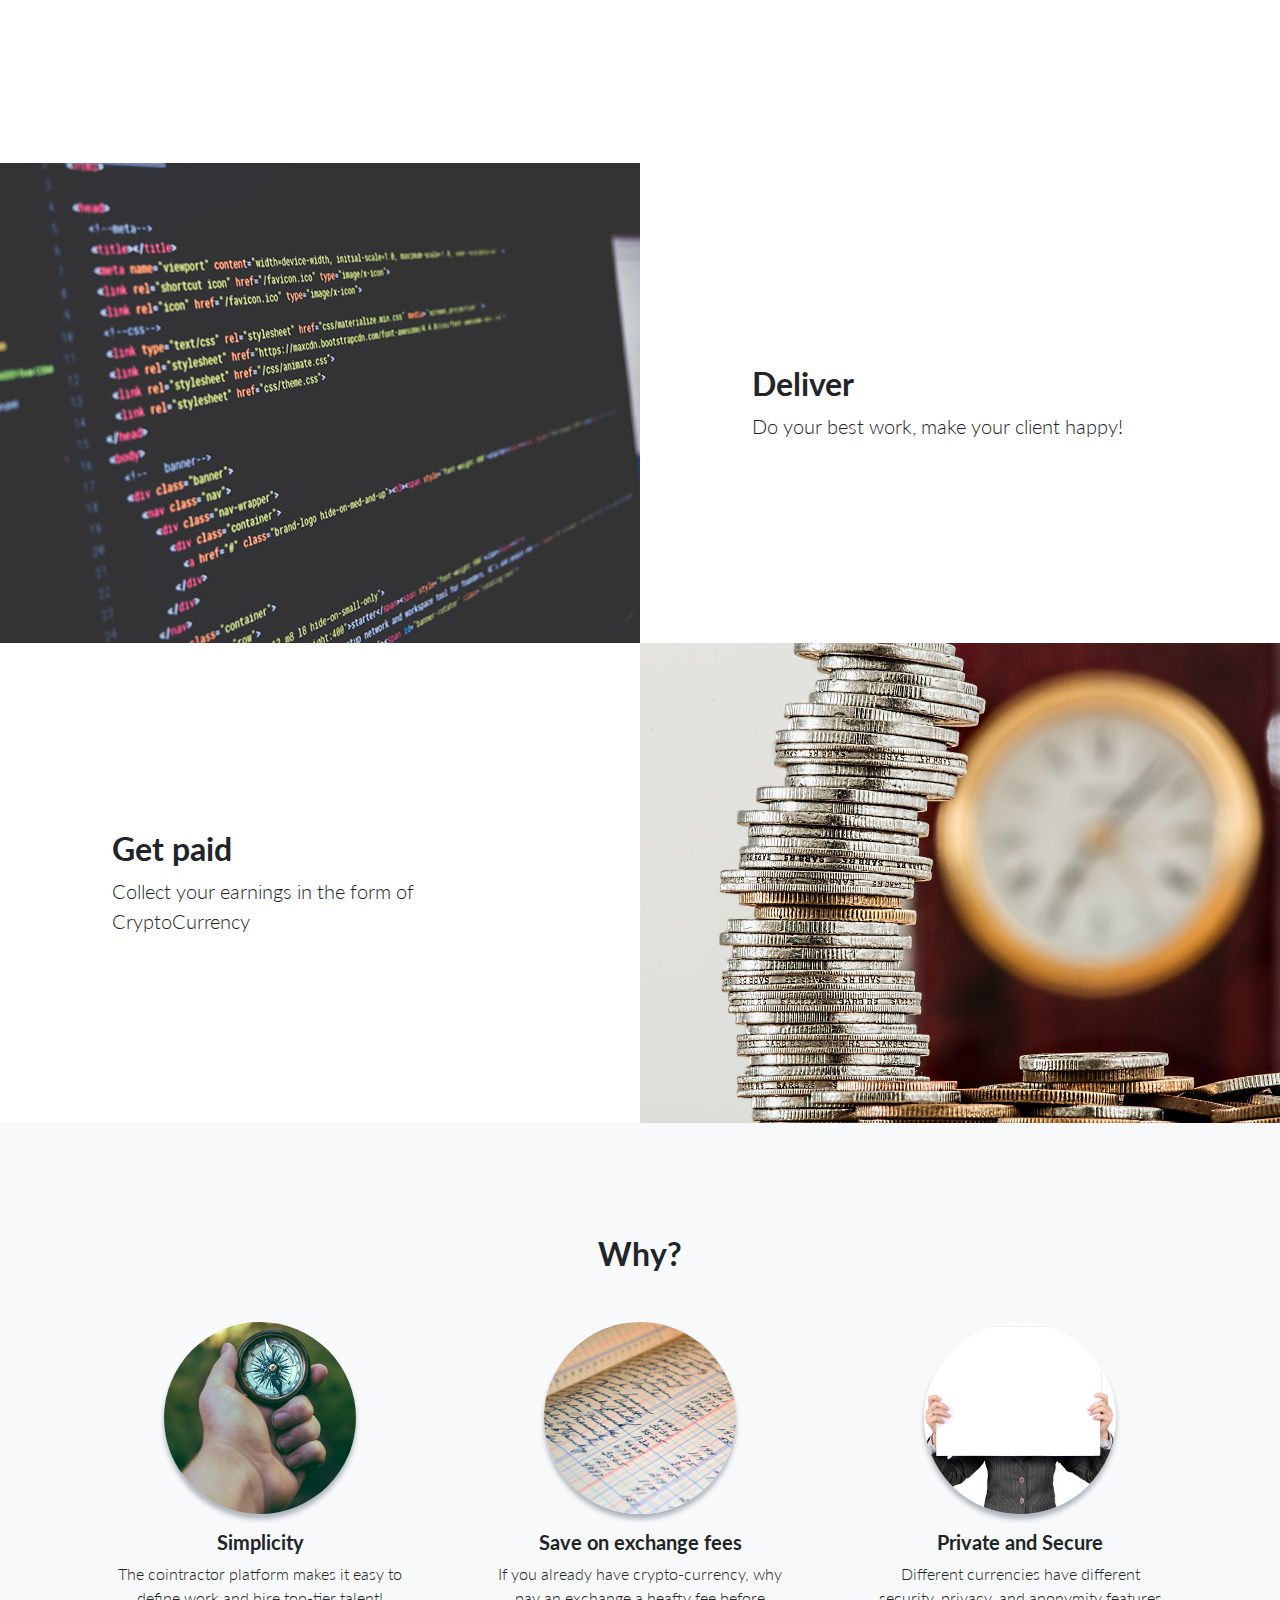
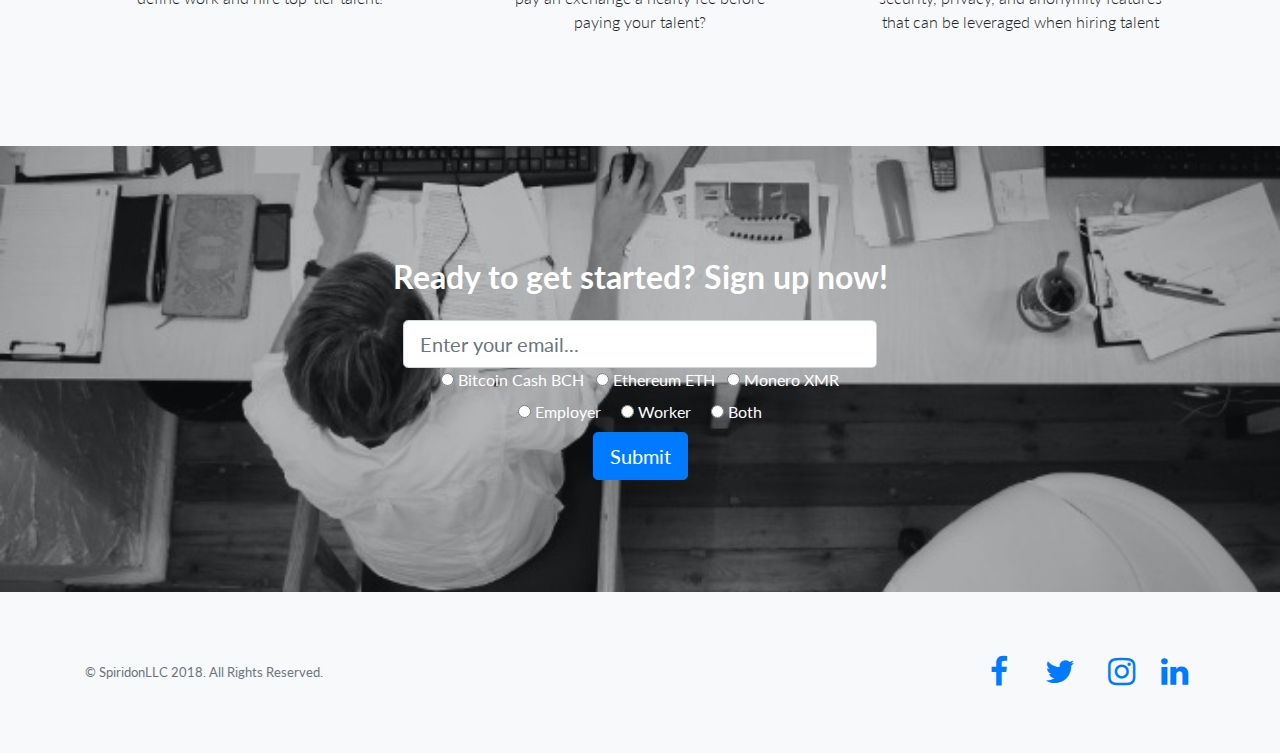
==== commit 05a51f03: "change testimonials section to why section" ====
--- a/site/index.html
+++ b/site/index.html
@@ -9,6 +9,10 @@
     <meta name="author" content="">
 
     <title>Cointractor - Pay for Work with Crypto Currency</title>
+
+    <!-- Favicon -->
+    <link rel="shortcut icon" href="/favicon.ico" type="image/x-icon">
+    <link rel="icon" href="/favicon.ico" type="image/x-icon">
 
     <!-- Bootstrap core CSS -->
     <link href="vendor/bootstrap/css/bootstrap.min.css" rel="stylesheet">
@@ -137,30 +141,30 @@
       </div>
     </section>
 
-    <!-- Testimonials -->
+    <!-- Why -->
     <section class="testimonials text-center bg-light">
       <div class="container">
-        <h2 class="mb-5">What people are saying...</h2>
+        <h2 class="mb-5">Why?</h2>
         <div class="row">
           <div class="col-lg-4">
             <div class="testimonial-item mx-auto mb-5 mb-lg-0">
               <img class="img-fluid rounded-circle mb-3" src="img/testimonials-1.jpg" alt="">
-              <h5>Margaret E.</h5>
-              <p class="font-weight-light mb-0">"I'd use the hell out of this!"</p>
+              <h5>Simplicity</h5>
+              <p class="font-weight-light mb-0">The cointractor platform makes it easy to define work and hire top-tier talent!</p>
             </div>
           </div>
           <div class="col-lg-4">
             <div class="testimonial-item mx-auto mb-5 mb-lg-0">
               <img class="img-fluid rounded-circle mb-3" src="img/testimonials-2.jpg" alt="">
-              <h5>Fred S.</h5>
-              <p class="font-weight-light mb-0">"I'm not comfortable giving a testimonial for a product that's not released yet..."</p>
+              <h5>Save on exchange fees</h5>
+              <p class="font-weight-light mb-0">If you already have crypto-currency, why pay an exchange a heafty fee before paying your talent?</p>
             </div>
           </div>
           <div class="col-lg-4">
             <div class="testimonial-item mx-auto mb-5 mb-lg-0">
               <img class="img-fluid rounded-circle mb-3" src="img/testimonials-3.jpg" alt="">
-              <h5>Sarah	W.</h5>
-              <p class="font-weight-light mb-0">"Great product, now where's my 5 bucks!?"</p>
+              <h5>Private and Secure</h5>
+              <p class="font-weight-light mb-0">Different currencies have different security, privacy, and anonymity features that can be leveraged when hiring talent</p>
             </div>
           </div>
         </div>
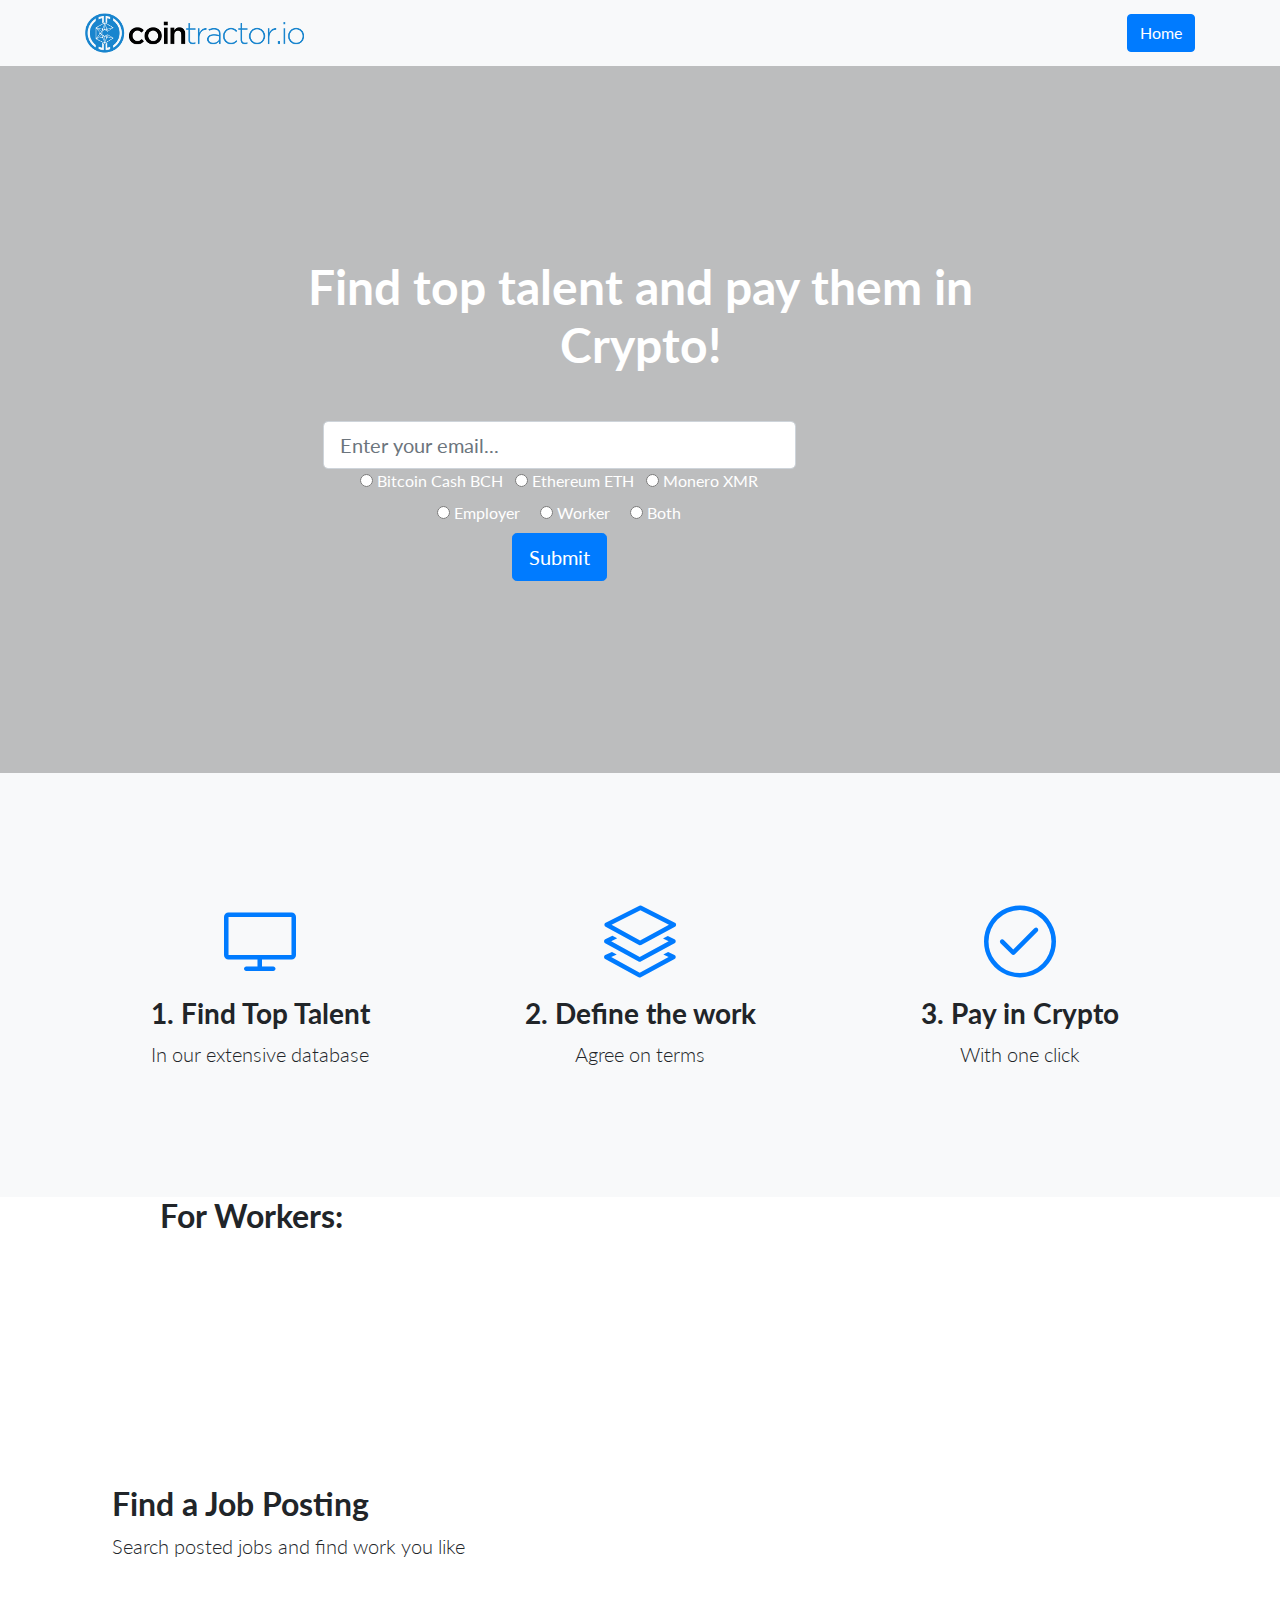
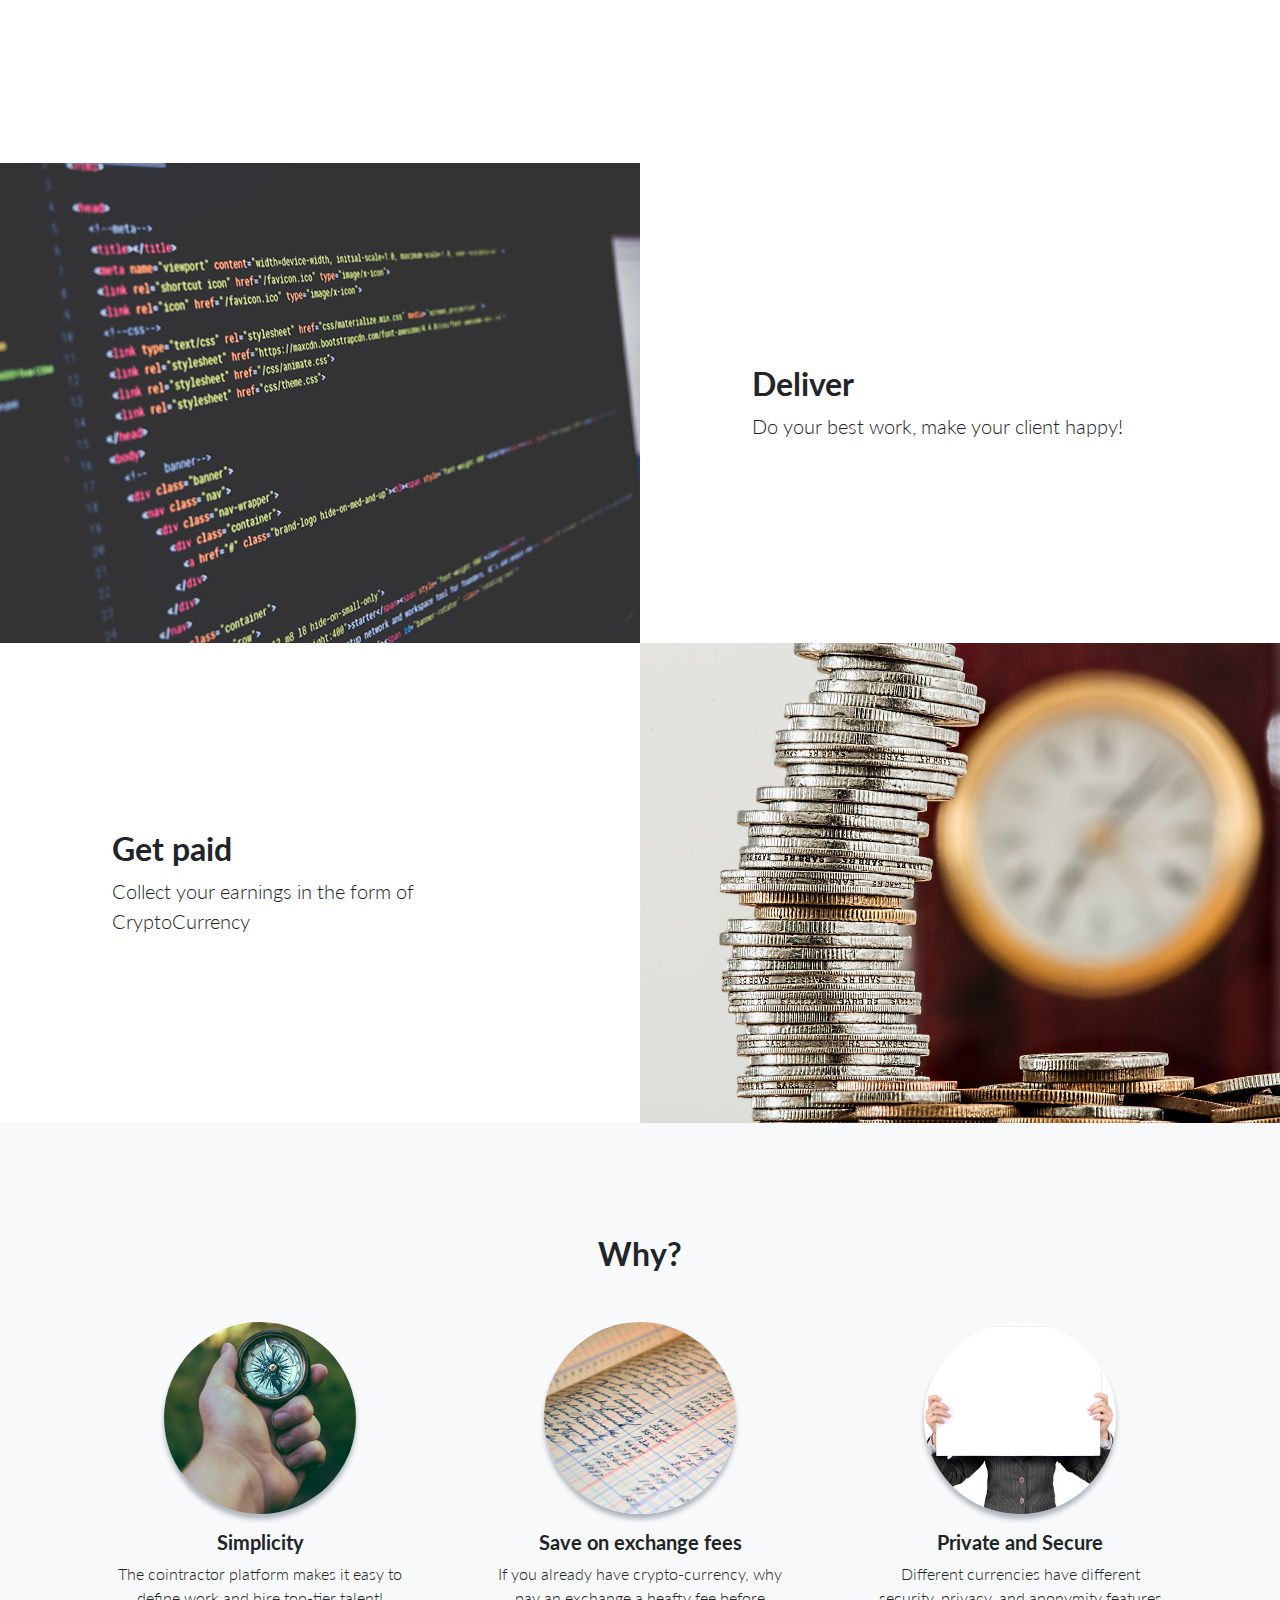
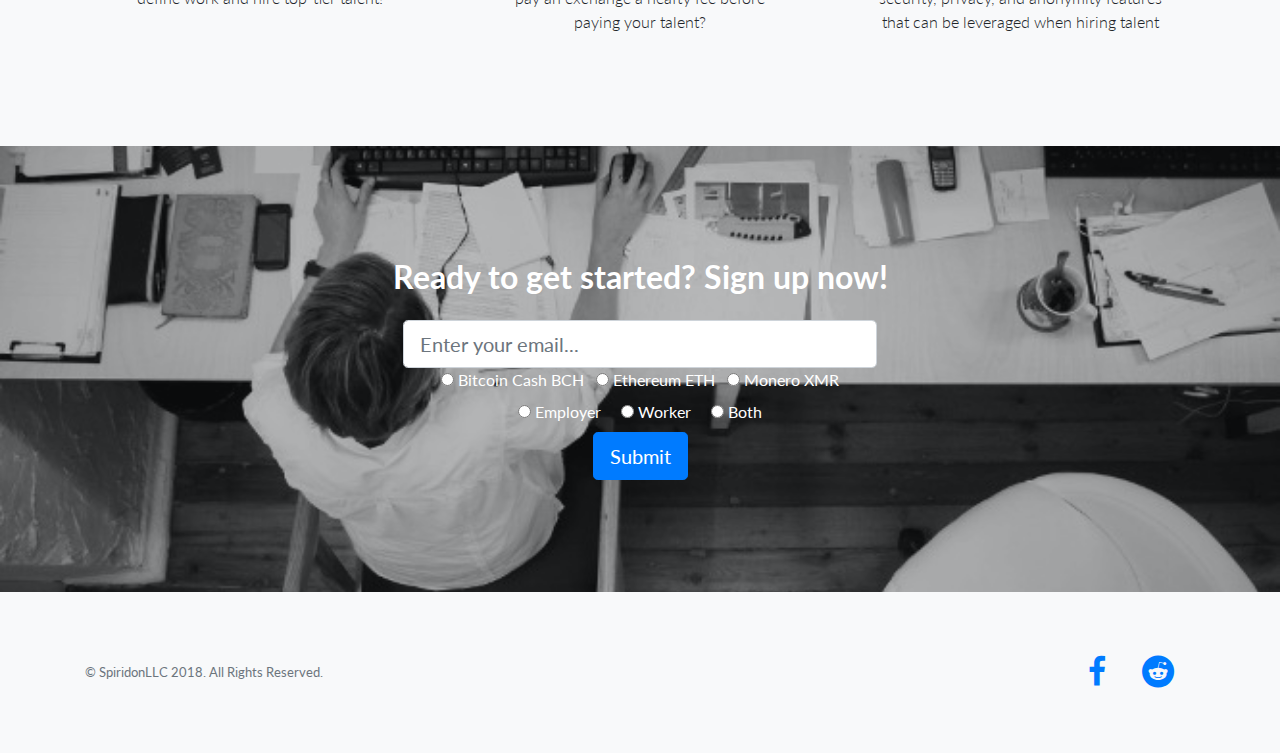
==== commit 9f4e25e9: "add reddit and facebook links" ====
--- a/site/index.html
+++ b/site/index.html
@@ -33,10 +33,10 @@
     -->
     <nav class="navbar navbar-light bg-light static-top">
       <div class="container">
-        <a class="navbar-brand" href="/index.html">
+        <a class="navbar-brand" href="/">
           <img src="img/cointractor.png" alt="cointractor logo">
         </a>
-        <a class="btn btn-primary" href="/index.html">Home</a>
+        <a class="btn btn-primary" href="/">Home</a>
       </div>
     </nav>
     <!-- Masthead -->
@@ -218,23 +218,13 @@
           <div class="col-lg-6 h-100 text-center text-lg-right my-auto">
             <ul class="list-inline mb-0">
               <li class="list-inline-item mr-3">
-                <a href="#">
+                <a href="https://www.facebook.com/TheCointractor/">
                   <i class="fa fa-facebook fa-2x fa-fw"></i>
                 </a>
               </li>
               <li class="list-inline-item mr-3">
-                <a href="#">
-                  <i class="fa fa-twitter fa-2x fa-fw"></i>
-                </a>
-              </li>
-              <li class="list-inline-item">
-                <a href="#">
-                  <i class="fa fa-instagram fa-2x fa-fw"></i>
-                </a>
-              </li>
-              <li class="list-inline-item">
-                <a href="#">
-                  <i class="fa fa-linkedin fa-2x fa-fw"></i>
+                <a href="https://www.reddit.com/r/Cointractor/">
+                  <i class="fa fa-reddit fa-2x fa-fw"></i>
                 </a>
               </li>
             </ul>
